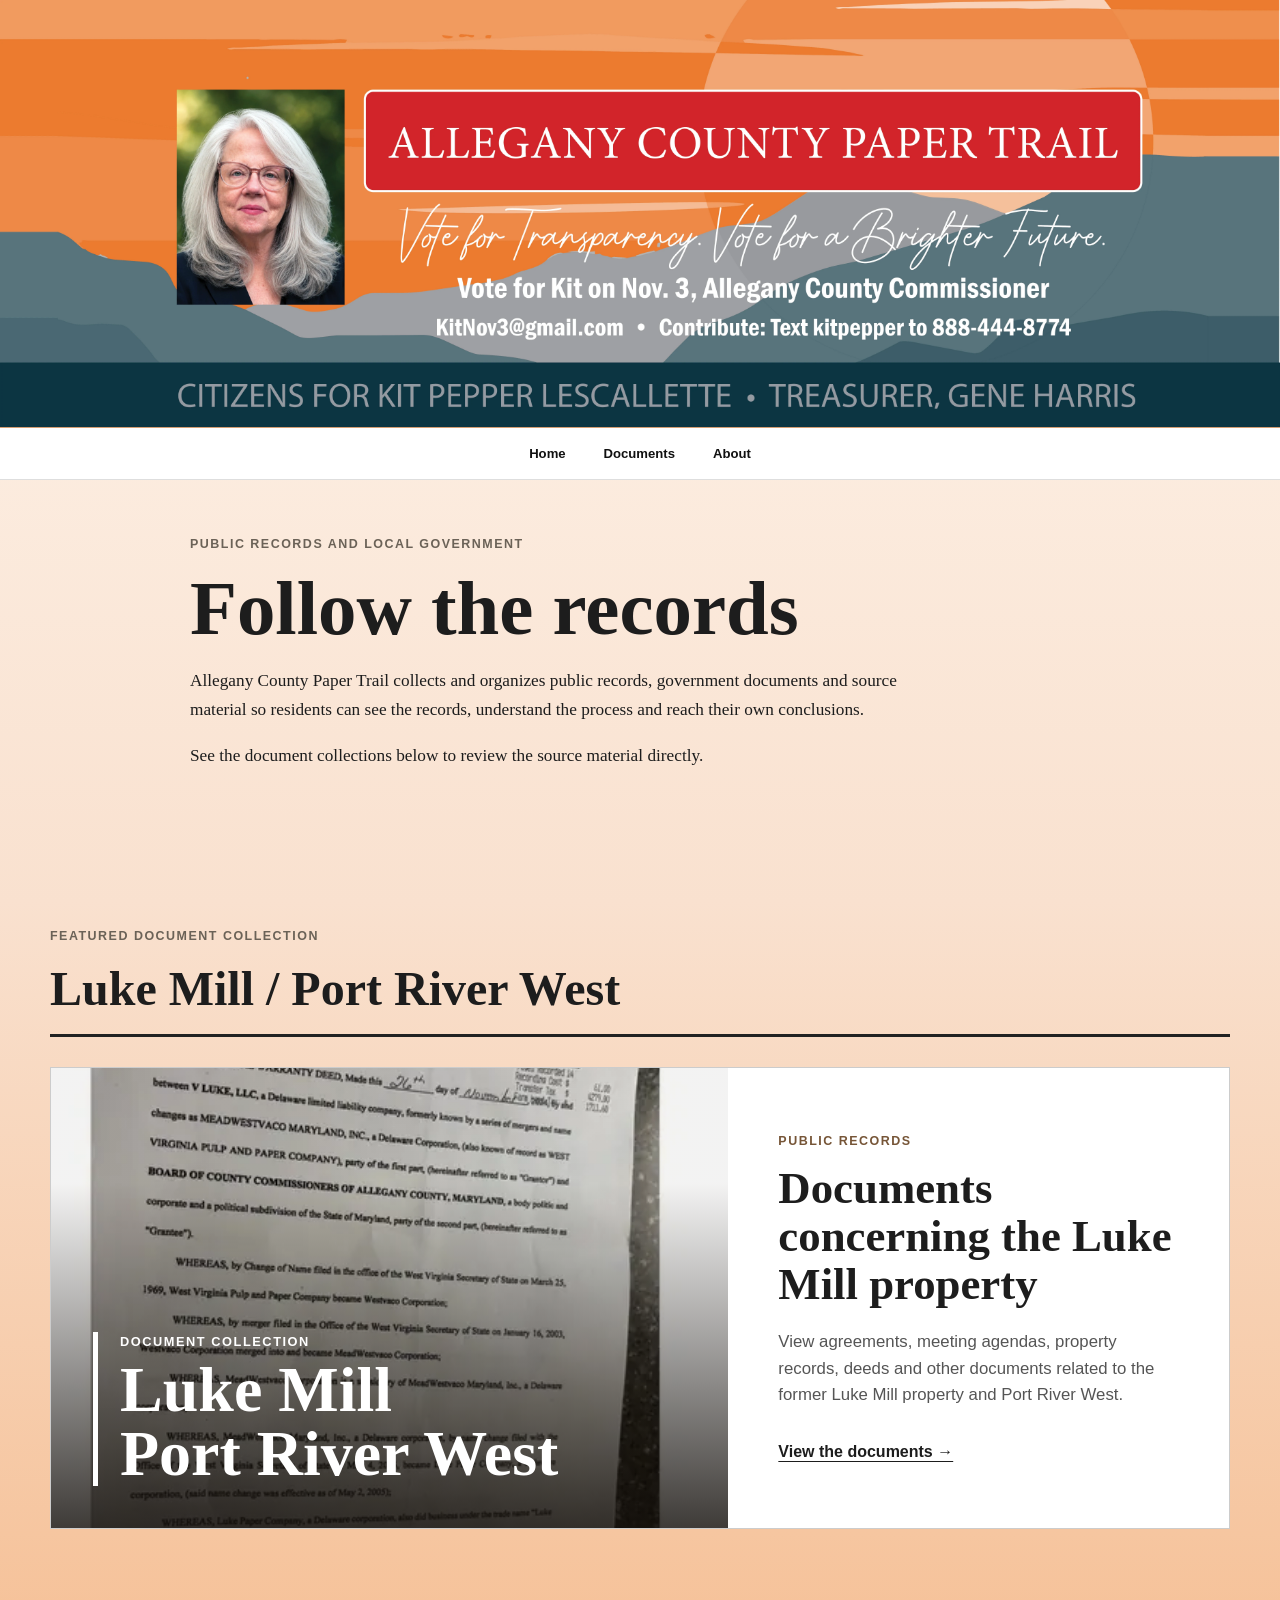
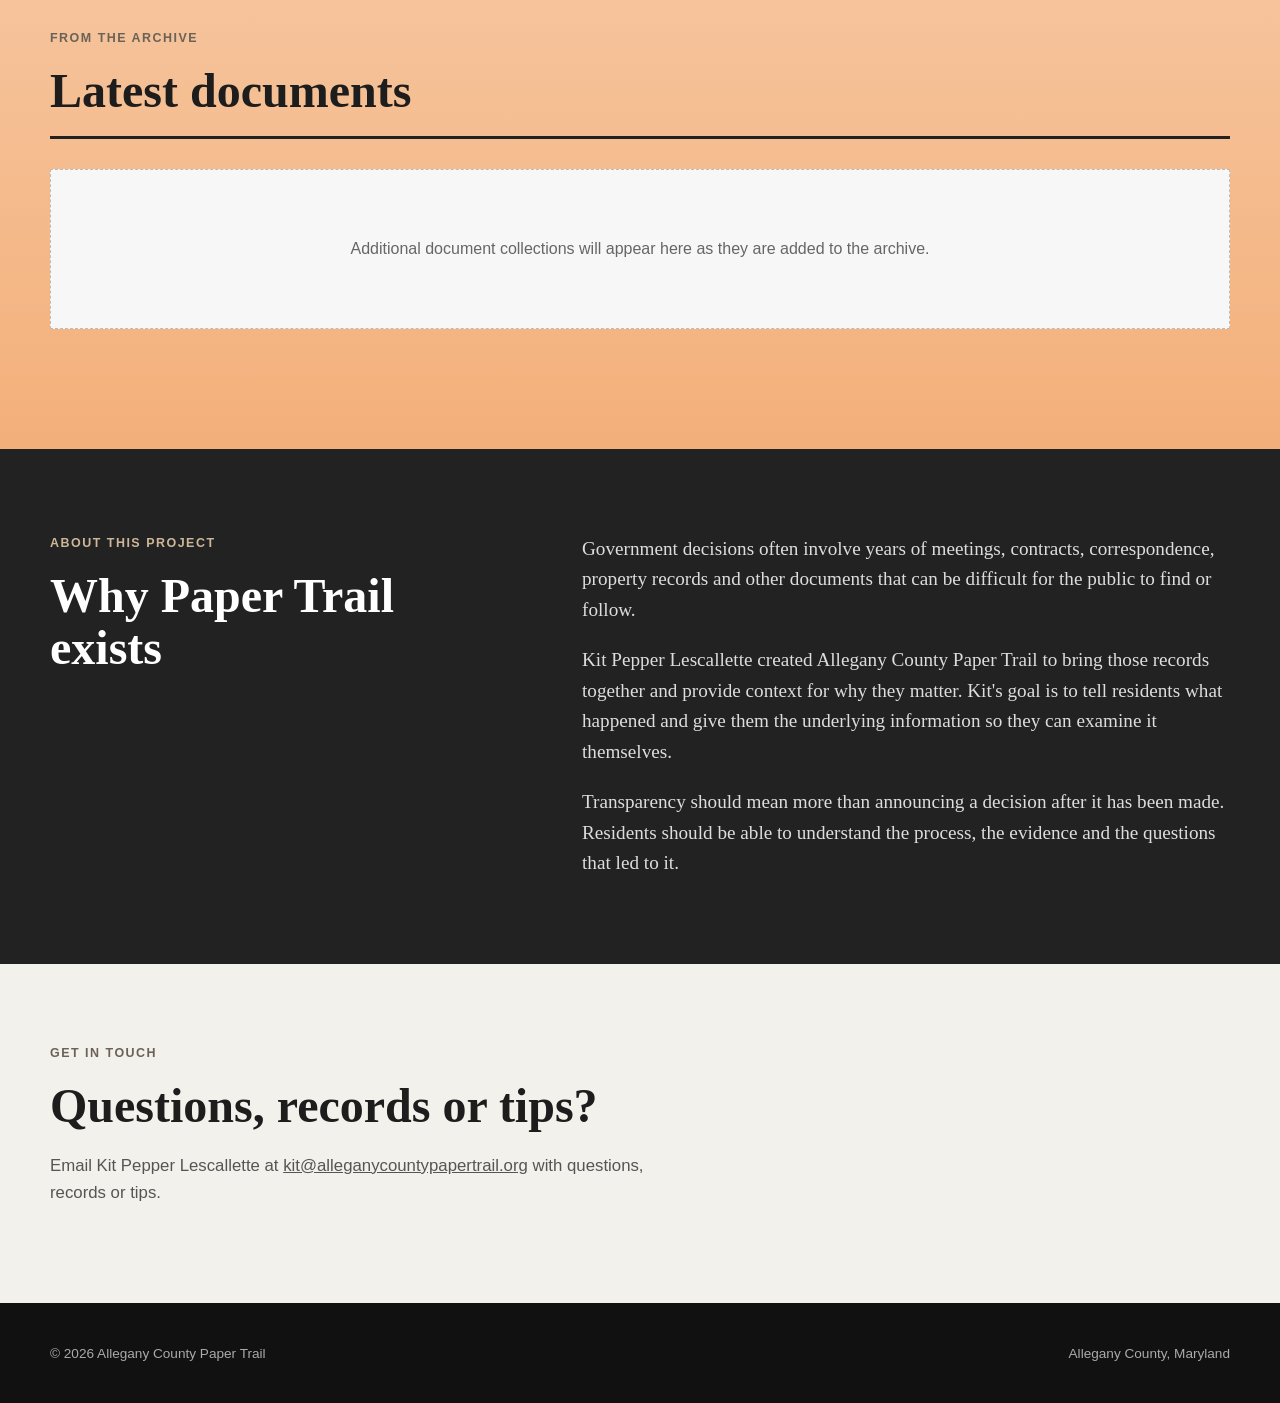
==== index.html @ b85372c7 "Update contact email and About section for Kit Pepper Lescallette" ====
<!DOCTYPE html>
<html lang="en">
<head>
    <meta charset="UTF-8">
    <meta name="viewport" content="width=device-width, initial-scale=1.0">

    <title>Allegany County Paper Trail</title>

    <meta
        name="description"
        content="Allegany County Paper Trail provides public records, documents and information concerning Allegany County government."
    >

    <link rel="stylesheet" href="assets/css/styles.css">
</head>

<body>

<section class="site-banner"><img src="assets/images/acpt-banner.webp" alt="Allegany County Paper Trail banner for Kit Pepper Lescallette"></section><nav class="banner-nav" aria-label="Main navigation"><a href="index.html">Home</a><a href="#documents">Documents</a><a href="#about">About</a></nav><section class="home-intro"><div class="home-intro-inner"><p class="section-kicker">Public records and local government</p><h1>Follow the records</h1><p>Allegany County Paper Trail collects and organizes public records, government documents and source material so residents can see the records, understand the process and reach their own conclusions.</p><p>See the document collections below to review the source material directly.</p></div></section><main>


    <section class="section featured-section" id="documents">

        <div class="section-heading">
            <p class="section-kicker">Featured document collection</p>
            <h2>Luke Mill / Port River West</h2>
        </div>

        <a class="featured-card" href="luke-mill/">

            <div class="featured-image">
    <img
        src="assets/documents/luke-mill/thumbs/c-deed-west-virginia-property-page-01.webp"
        alt="Deed document included in the Luke Mill and Port River West collection"
    >

    <div class="featured-image-label">
        <span>Document Collection</span>
        <strong>Luke Mill<br>Port River West</strong>
    </div>
</div>

            <div class="featured-content">

                <p class="card-label">Public records</p>

                <h3>Documents concerning the Luke Mill property</h3>

                <p>
                    View agreements, meeting agendas, property records, deeds and
                    other documents related to the former Luke Mill property and
                    Port River West.
                </p>

                <span class="card-link">View the documents &rarr;</span>

            </div>

        </a>

    </section>


    <section class="section latest-section">

        <div class="section-heading">
            <p class="section-kicker">From the archive</p>
            <h2>Latest documents</h2>
        </div>

        <div class="empty-state">
            <p>
                Additional document collections will appear here as they are added
                to the archive.
            </p>
        </div>

    </section>


    <section class="about-section" id="about">

        <div class="about-inner">

            <div>
                <p class="section-kicker">About this project</p>
                <h2>Why Paper Trail exists</h2>
            </div>

            <div class="about-copy"><p>Government decisions often involve years of meetings, contracts, correspondence, property records and other documents that can be difficult for the public to find or follow.</p><p>Kit Pepper Lescallette created Allegany County Paper Trail to bring those records together and provide context for why they matter. Kit's goal is to tell residents what happened and give them the underlying information so they can examine it themselves.</p><p>Transparency should mean more than announcing a decision after it has been made. Residents should be able to understand the process, the evidence and the questions that led to it.</p></div>

        </div>

    </section>


    <section class="contact-section" id="contact">

        <div class="contact-inner">

            <p class="section-kicker">Get in touch</p>

            <h2>Questions, records or tips?</h2>

            <p>
                Email Kit Pepper Lescallette at <a href="mailto:kit@alleganycountypapertrail.org">kit@alleganycountypapertrail.org</a> with questions, records or tips.
            </p>

        </div>

    </section>

</main>


<footer class="site-footer">

    <div class="footer-inner">

        <p>
            &copy; 2026 Allegany County Paper Trail
        </p>

        <p>
            Allegany County, Maryland
        </p>

    </div>

</footer>

<!-- Cloudflare Web Analytics --><script type="module" src="https://static.cloudflareinsights.com/beacon.min.js" data-cf-beacon='{"token":"048312696fd843c7a0aa2223e8cd7665"}'></script><!-- End Cloudflare Web Analytics -->

</body>
</html>
---- assets/css/styles.css ----
/* --------------------------------------------------
   BASE
-------------------------------------------------- */

* {
    box-sizing: border-box;
}

html {
    scroll-behavior: smooth;
}

body {
    margin: 0;
    font-family:
        Arial,
        Helvetica,
        sans-serif;
    color: #1d1d1d;
    background: #ffffff;
    line-height: 1.6;
}

a {
    color: inherit;
}

img {
    max-width: 100%;
    display: block;
}


/* --------------------------------------------------
   HEADER
-------------------------------------------------- */

.site-header {
    border-top: 6px solid #222222;
    border-bottom: 1px solid #d8d8d8;
    background: #ffffff;
}

.header-inner {
    width: min(1180px, calc(100% - 40px));
    margin: 0 auto;
    min-height: 110px;

    display: flex;
    align-items: center;
    justify-content: space-between;
    gap: 40px;
}

.site-brand {
    text-decoration: none;
    display: flex;
    flex-direction: column;
}

.site-name {
    font-family: Georgia, "Times New Roman", serif;
    font-size: 2rem;
    font-weight: 700;
    line-height: 1.1;
}

.site-tagline {
    margin-top: 5px;
    font-size: 0.85rem;
    letter-spacing: 0.08em;
    text-transform: uppercase;
    color: #666666;
}

.main-nav {
    display: flex;
    gap: 30px;
    align-items: center;
}

.main-nav a {
    text-decoration: none;
    font-size: 0.95rem;
    font-weight: 700;
}

.main-nav a:hover {
    text-decoration: underline;
}


/* --------------------------------------------------
   HERO
-------------------------------------------------- */

.hero {
    background: #f3f1ec;
    border-bottom: 1px solid #dedbd4;
}

.hero-inner {
    width: min(1180px, calc(100% - 40px));
    margin: 0 auto;
    padding: 90px 0 95px;
}

.eyebrow,
.section-kicker {
    margin: 0 0 16px;
    font-size: 0.78rem;
    font-weight: 700;
    letter-spacing: 0.12em;
    text-transform: uppercase;
    color: #6b6257;
}

.hero h1 {
    max-width: 900px;
    margin: 0;
    font-family: Georgia, "Times New Roman", serif;
    font-size: clamp(3rem, 7vw, 5.8rem);
    line-height: 0.98;
    letter-spacing: -0.04em;
}

.hero h1 span {
    display: block;
    color: #765537;
}

.hero-description {
    max-width: 720px;
    margin: 32px 0 0;
    font-family: Georgia, "Times New Roman", serif;
    font-size: 1.25rem;
    color: #474747;
}


/* --------------------------------------------------
   SHARED SECTIONS
-------------------------------------------------- */

.section {
    width: min(1180px, calc(100% - 40px));
    margin: 0 auto;
    padding: 80px 0;
}

.section-heading {
    margin-bottom: 30px;
    border-bottom: 3px solid #222222;
    padding-bottom: 18px;
}

.section-heading h2,
.about-section h2,
.contact-section h2 {
    margin: 0;
    font-family: Georgia, "Times New Roman", serif;
    font-size: clamp(2rem, 4vw, 3rem);
    line-height: 1.1;
}


/* --------------------------------------------------
   FEATURED STORY
-------------------------------------------------- */

.featured-card {
    display: grid;
    grid-template-columns: minmax(0, 1.15fr) minmax(320px, 0.85fr);

    text-decoration: none;

    border: 1px solid #cccccc;
    background: #ffffff;

    transition:
        transform 0.15s ease,
        box-shadow 0.15s ease;
}

.featured-card:hover {
    transform: translateY(-3px);
    box-shadow: 0 10px 30px rgba(0, 0, 0, 0.10);
}

.featured-image-placeholder {
    min-height: 460px;

    background:
        linear-gradient(
            135deg,
            #38332d,
            #796650
        );

    display: flex;
    align-items: flex-end;

    padding: 42px;

    color: #ffffff;
}

.featured-image-placeholder div {
    border-left: 5px solid #ffffff;
    padding-left: 22px;
}

.featured-image-placeholder span {
    display: block;
    margin-bottom: 6px;

    font-size: 0.8rem;
    font-weight: 700;
    letter-spacing: 0.12em;
    text-transform: uppercase;
}

.featured-image-placeholder strong {
    font-family: Georgia, "Times New Roman", serif;
    font-size: clamp(2.2rem, 5vw, 4rem);
    line-height: 1;
}

.featured-content {
    padding: 50px;
    display: flex;
    flex-direction: column;
    justify-content: center;
}

.card-label {
    margin: 0 0 12px;

    color: #765537;

    font-size: 0.78rem;
    font-weight: 700;
    letter-spacing: 0.12em;
    text-transform: uppercase;
}

.featured-content h3 {
    margin: 0 0 20px;

    font-family: Georgia, "Times New Roman", serif;
    font-size: clamp(2rem, 3.5vw, 3rem);
    line-height: 1.08;
}

.featured-content p:not(.card-label) {
    margin: 0 0 30px;
    color: #555555;
    font-size: 1.05rem;
}

.card-link {
    font-weight: 700;
    text-decoration: underline;
    text-underline-offset: 4px;
}


/* --------------------------------------------------
   LATEST
-------------------------------------------------- */

.latest-section {
    padding-top: 20px;
}

.empty-state {
    padding: 50px;
    background: #f7f7f7;
    border: 1px dashed #bbbbbb;
    text-align: center;
    color: #666666;
}


/* --------------------------------------------------
   ABOUT
-------------------------------------------------- */

.about-section {
    margin-top: 40px;
    background: #222222;
    color: #ffffff;
}

.about-inner {
    width: min(1180px, calc(100% - 40px));
    margin: 0 auto;

    padding: 85px 0;

    display: grid;
    grid-template-columns: 0.8fr 1.2fr;
    gap: 100px;
}

.about-section .section-kicker {
    color: #cdb799;
}

.about-copy {
    font-family: Georgia, "Times New Roman", serif;
    font-size: 1.2rem;
    color: #dddddd;
}

.about-copy p:first-child {
    margin-top: 0;
}

.about-copy p:last-child {
    margin-bottom: 0;
}


/* --------------------------------------------------
   CONTACT
-------------------------------------------------- */

.contact-section {
    background: #f3f1ec;
}

.contact-inner {
    width: min(1180px, calc(100% - 40px));
    margin: 0 auto;
    padding: 80px 0;
}

.contact-inner p:last-child {
    max-width: 650px;
    margin-top: 20px;
    font-size: 1.05rem;
    color: #555555;
}


/* --------------------------------------------------
   FOOTER
-------------------------------------------------- */

.site-footer {
    background: #111111;
    color: #aaaaaa;
}

.footer-inner {
    width: min(1180px, calc(100% - 40px));
    margin: 0 auto;

    min-height: 100px;

    display: flex;
    justify-content: space-between;
    align-items: center;
    gap: 20px;

    font-size: 0.85rem;
}


/* --------------------------------------------------
   MOBILE
-------------------------------------------------- */

@media (max-width: 800px) {

    .header-inner {
        padding: 25px 0;
        flex-direction: column;
        align-items: flex-start;
        gap: 20px;
    }

    .site-name {
        font-size: 1.65rem;
    }

    .main-nav {
        width: 100%;
        gap: 18px;
        overflow-x: auto;
    }

    .hero-inner {
        padding: 65px 0;
    }

    .featured-card {
        grid-template-columns: 1fr;
    }

    .featured-image-placeholder {
        min-height: 330px;
    }

    .featured-content {
        padding: 35px;
    }

    .about-inner {
        grid-template-columns: 1fr;
        gap: 35px;
    }

    .footer-inner {
        padding: 30px 0;
        flex-direction: column;
        align-items: flex-start;
        justify-content: center;
    }
}
/* --------------------------------------------------
   DOCUMENT COLLECTION PAGE
-------------------------------------------------- */

.document-hero {
    background: #f3f1ec;
    border-bottom: 1px solid #dedbd4;
}

.document-hero-inner {
    width: min(1180px, calc(100% - 40px));
    margin: 0 auto;
    padding: 75px 0;
}

.document-hero h1 {
    margin: 0;
    max-width: 900px;
    font-family: Georgia, "Times New Roman", serif;
    font-size: clamp(3rem, 7vw, 5.5rem);
    line-height: 0.98;
    letter-spacing: -0.04em;
}

.document-hero h1 span {
    display: block;
    color: #765537;
}

.document-intro {
    max-width: 760px;
    margin: 30px 0 0;
    font-family: Georgia, "Times New Roman", serif;
    font-size: 1.2rem;
    color: #4a4a4a;
}

.document-count {
    margin: 28px 0 0;
    font-size: 0.82rem;
    font-weight: 700;
    letter-spacing: 0.07em;
    text-transform: uppercase;
    color: #765537;
}


/* --------------------------------------------------
   ARCHIVE
-------------------------------------------------- */

.document-archive {
    width: min(1180px, calc(100% - 40px));
    margin: 0 auto;
    padding: 75px 0 100px;
}

.archive-heading {
    max-width: 760px;
    margin-bottom: 60px;
}

.archive-heading h2 {
    margin: 0;
    font-family: Georgia, "Times New Roman", serif;
    font-size: clamp(2rem, 4vw, 3rem);
}

.archive-heading > p:last-child {
    margin-top: 18px;
    color: #555555;
}


/* --------------------------------------------------
   DOCUMENT GROUP
-------------------------------------------------- */

.document-group {
    margin: 0 0 75px;
}

.document-group-heading {
    display: flex;
    align-items: flex-start;
    gap: 20px;
    margin-bottom: 25px;
    padding-bottom: 18px;
    border-bottom: 3px solid #222222;
}

.document-group-letter {
    width: 46px;
    height: 46px;
    flex: 0 0 46px;
    display: flex;
    align-items: center;
    justify-content: center;
    background: #765537;
    color: white;
    font-family: Georgia, "Times New Roman", serif;
    font-size: 1.4rem;
    font-weight: 700;
}

.document-group-heading h3 {
    margin: 0;
    font-family: Georgia, "Times New Roman", serif;
    font-size: 1.55rem;
    line-height: 1.2;
}

.document-group-heading p {
    margin: 5px 0 0;
    color: #777777;
    font-size: 0.9rem;
}


/* --------------------------------------------------
   DOCUMENT GRID
-------------------------------------------------- */

.document-grid {
    display: grid;
    grid-template-columns: repeat(auto-fill, minmax(175px, 1fr));
    gap: 22px;
}

.document-card {
    margin: 0;
    padding: 0;
    overflow: hidden;
    text-align: left;
    font: inherit;
    color: inherit;
    border: 1px solid #cccccc;
    background: #ffffff;
    cursor: pointer;
    transition:
        transform 0.15s ease,
        box-shadow 0.15s ease;
}

.document-card:hover {
    transform: translateY(-3px);
    box-shadow: 0 8px 22px rgba(0, 0, 0, 0.12);
}

.document-thumb-wrap {
    height: 250px;
    display: flex;
    align-items: center;
    justify-content: center;
    padding: 12px;
    overflow: hidden;
    background: #eeeeeb;
}

.document-thumb-wrap img {
    max-width: 100%;
    max-height: 100%;
    width: auto;
    height: auto;
    object-fit: contain;
    box-shadow: 0 2px 8px rgba(0, 0, 0, 0.18);
}

.document-card-info {
    padding: 14px 15px 16px;
}

.document-card-info strong {
    display: block;
    font-family: Georgia, "Times New Roman", serif;
    font-size: 1rem;
}

.document-card-info span {
    display: block;
    margin-top: 4px;
    font-size: 0.78rem;
    color: #765537;
    text-decoration: underline;
    text-underline-offset: 3px;
}


/* --------------------------------------------------
   DOCUMENT MODAL
-------------------------------------------------- */

body.modal-open {
    overflow: hidden;
}

.document-modal {
    position: fixed;
    inset: 0;
    z-index: 1000;
    display: none;
    align-items: center;
    justify-content: center;
    padding: 45px 80px;
    background: rgba(15, 15, 15, 0.94);
}

.document-modal.open {
    display: flex;
}

.modal-content {
    max-width: min(1050px, 90vw);
    max-height: 92vh;
    display: flex;
    flex-direction: column;
    align-items: center;
}

.modal-content img {
    max-width: 100%;
    max-height: calc(92vh - 70px);
    width: auto;
    height: auto;
    object-fit: contain;
    background: white;
}

.modal-caption {
    width: 100%;
    min-height: 50px;
    display: flex;
    align-items: center;
    justify-content: space-between;
    gap: 30px;
    padding-top: 12px;
    color: white;
    font-size: 0.85rem;
}

.modal-caption a {
    flex: 0 0 auto;
    color: white;
    font-weight: 700;
}

.modal-close {
    position: absolute;
    top: 18px;
    right: 25px;
    border: 0;
    background: transparent;
    color: white;
    font-size: 2.5rem;
    cursor: pointer;
}

.modal-nav {
    position: absolute;
    top: 50%;
    transform: translateY(-50%);
    border: 0;
    background: transparent;
    color: white;
    font-size: 4rem;
    cursor: pointer;
    padding: 20px;
}

.modal-prev {
    left: 10px;
}

.modal-next {
    right: 10px;
}


/* --------------------------------------------------
   DOCUMENT MOBILE
-------------------------------------------------- */

@media (max-width: 700px) {

    .document-hero-inner {
        padding: 55px 0;
    }

    .document-archive {
        padding-top: 55px;
    }

    .document-grid {
        grid-template-columns: repeat(2, minmax(0, 1fr));
        gap: 12px;
    }

    .document-thumb-wrap {
        height: 210px;
    }

    .document-group-heading {
        gap: 14px;
    }

    .document-group-letter {
        width: 40px;
        height: 40px;
        flex-basis: 40px;
    }

    .document-modal {
        padding: 55px 10px 70px;
    }

    .modal-nav {
        top: auto;
        bottom: 8px;
        transform: none;
        font-size: 3rem;
    }

    .modal-prev {
        left: 25%;
    }

    .modal-next {
        right: 25%;
    }

    .modal-caption {
        flex-direction: column;
        align-items: flex-start;
        gap: 5px;
    }
}


/* --------------------------------------------------
   HOMEPAGE FEATURED COLLECTION IMAGE
-----------------------------------------------------*/

.featured-image {
    position: relative;
    min-height: 460px;
    overflow: hidden;
    background: #38332d;
}

.featured-image img {
    position: absolute;
    inset: 0;
    width: 100%;
    height: 100%;
    object-fit: cover;
    object-position: center;
}

.featured-image::after {
    content: "";
    position: absolute;
    inset: 0;
    background:
        linear-gradient(
            to top,
            rgba(20, 16, 12, 0.82) 0%,
            rgba(20, 16, 12, 0.35) 45%,
            rgba(20, 16, 12, 0.05) 75%
        );
}

.featured-image-label {
    position: absolute;
    z-index: 2;
    left: 42px;
    right: 42px;
    bottom: 42px;
    padding-left: 22px;
    border-left: 5px solid #ffffff;
    color: #ffffff;
}

.featured-image-label span {
    display: block;
    margin-bottom: 6px;
    font-size: 0.8rem;
    font-weight: 700;
    letter-spacing: 0.12em;
    text-transform: uppercase;
}

.featured-image-label strong {
    font-family: Georgia, "Times New Roman", serif;
    font-size: clamp(2.2rem, 5vw, 4rem);
    line-height: 1;
}

@media (max-width: 800px) {
    .featured-image {
        min-height: 330px;
    }

    .featured-image-label {
        left: 28px;
        right: 28px;
        bottom: 28px;
    }
}


/* LOCAL HERO BACKGROUND TEST */
.hero {
    background-image: linear-gradient(rgba(243, 241, 236, 0.72), rgba(243, 241, 236, 0.72)), url('../images/acpt-background.webp');
    background-size: cover;
    background-position: center 55%;
    background-repeat: no-repeat;
}
.hero-inner {
    position: relative;
}

/* LOCAL SITE BACKGROUND TEST */
body {
    background: linear-gradient(180deg, #fff7ef 0%, #f8eee5 45%, #ffffff 100%);
}
.document-hero {
    background-image: linear-gradient(rgba(243, 241, 236, 0.72), rgba(243, 241, 236, 0.72)), url('../images/acpt-background.webp');
    background-size: cover;
    background-position: center 55%;
    background-repeat: no-repeat;
}
.section,
.document-archive {
    background: transparent;
}

/* LOCAL DEEP ORANGE GRADIENT TEST */
body {
    background: linear-gradient(
        180deg,
        #fff7ef 0%,
        #f9e1cf 30%,
        #f4b481 65%,
        #e97832 100%
    );
}

/* LOCAL LUKE MILL CONTEXT TEST */
.collection-context {
    width: min(1180px, calc(100% - 40px));
    margin: 0 auto;
    padding: 55px 0 10px;
}
.collection-context-inner {
    display: grid;
    grid-template-columns: minmax(0, 2fr) minmax(260px, 1fr);
    gap: 60px;
    padding: 32px 0;
    border-top: 2px solid rgba(34, 34, 34, 0.75);
    border-bottom: 1px solid rgba(34, 34, 34, 0.35);
}
.collection-context h2 {
    margin: 0 0 20px;
    font-family: Georgia, "Times New Roman", serif;
    font-size: clamp(2rem, 4vw, 3rem);
}
.collection-context-main p:not(.section-kicker),
.collection-questions p:not(.section-kicker) {
    font-family: Georgia, "Times New Roman", serif;
    font-size: 1.05rem;
    line-height: 1.65;
}
.collection-context-main p:last-child {
    margin-bottom: 0;
}
.collection-questions {
    padding-left: 28px;
    border-left: 4px solid #765537;
}
.collection-questions p:last-child {
    margin: 0;
    font-size: 1.18rem;
    line-height: 1.55;
}
.collection-context + .document-archive {
    padding-top: 45px;
}
@media (max-width: 800px) {
    .collection-context-inner {
        grid-template-columns: 1fr;
        gap: 32px;
    }
    .collection-questions {
        padding-left: 20px;
    }
}

/* LOCAL SHARED BANNER TEST */
.site-banner {
    width: 100%;
    overflow: hidden;
    background: #f4b481;
    border-bottom: 1px solid rgba(34, 34, 34, 0.15);
}
.site-banner img {
    display: block;
    width: 100%;
    max-width: 2048px;
    height: auto;
    margin: 0 auto;
}
.document-hero {
    background-image: none;
    background-color: transparent;
}

/* LOCAL SIMPLIFIED SITE MASTHEAD TEST */
.banner-nav {
    display: flex;
    justify-content: center;
    gap: 38px;
    padding: 15px 20px;
    background: #ffffff;
    border-bottom: 1px solid rgba(34, 34, 34, 0.15);
}
.banner-nav a {
    color: #111111;
    font-size: 0.82rem;
    font-weight: 700;
    text-decoration: none;
}
.banner-nav a:hover {
    text-decoration: underline;
    text-underline-offset: 4px;
}
.home-intro {
    padding: 55px 20px 60px;
    background: transparent;
}
.home-intro-inner {
    width: min(900px, 100%);
    margin: 0 auto;
}
.home-intro h1 {
    margin: 8px 0 20px;
    font-family: Georgia, "Times New Roman", serif;
    font-size: clamp(2.7rem, 6vw, 4.8rem);
    line-height: 1;
}
.home-intro p:not(.section-kicker) {
    max-width: 760px;
    font-family: Georgia, "Times New Roman", serif;
    font-size: 1.08rem;
    line-height: 1.65;
}
.intro-link {
    display: inline-block;
    margin-top: 10px;
    color: #111111;
    font-weight: 700;
    text-decoration: underline;
    text-underline-offset: 4px;
}
@media (max-width: 700px) {
    .banner-nav {
        gap: 24px;
        padding: 13px 12px;
    }
    .home-intro {
        padding: 42px 20px 48px;
    }
}
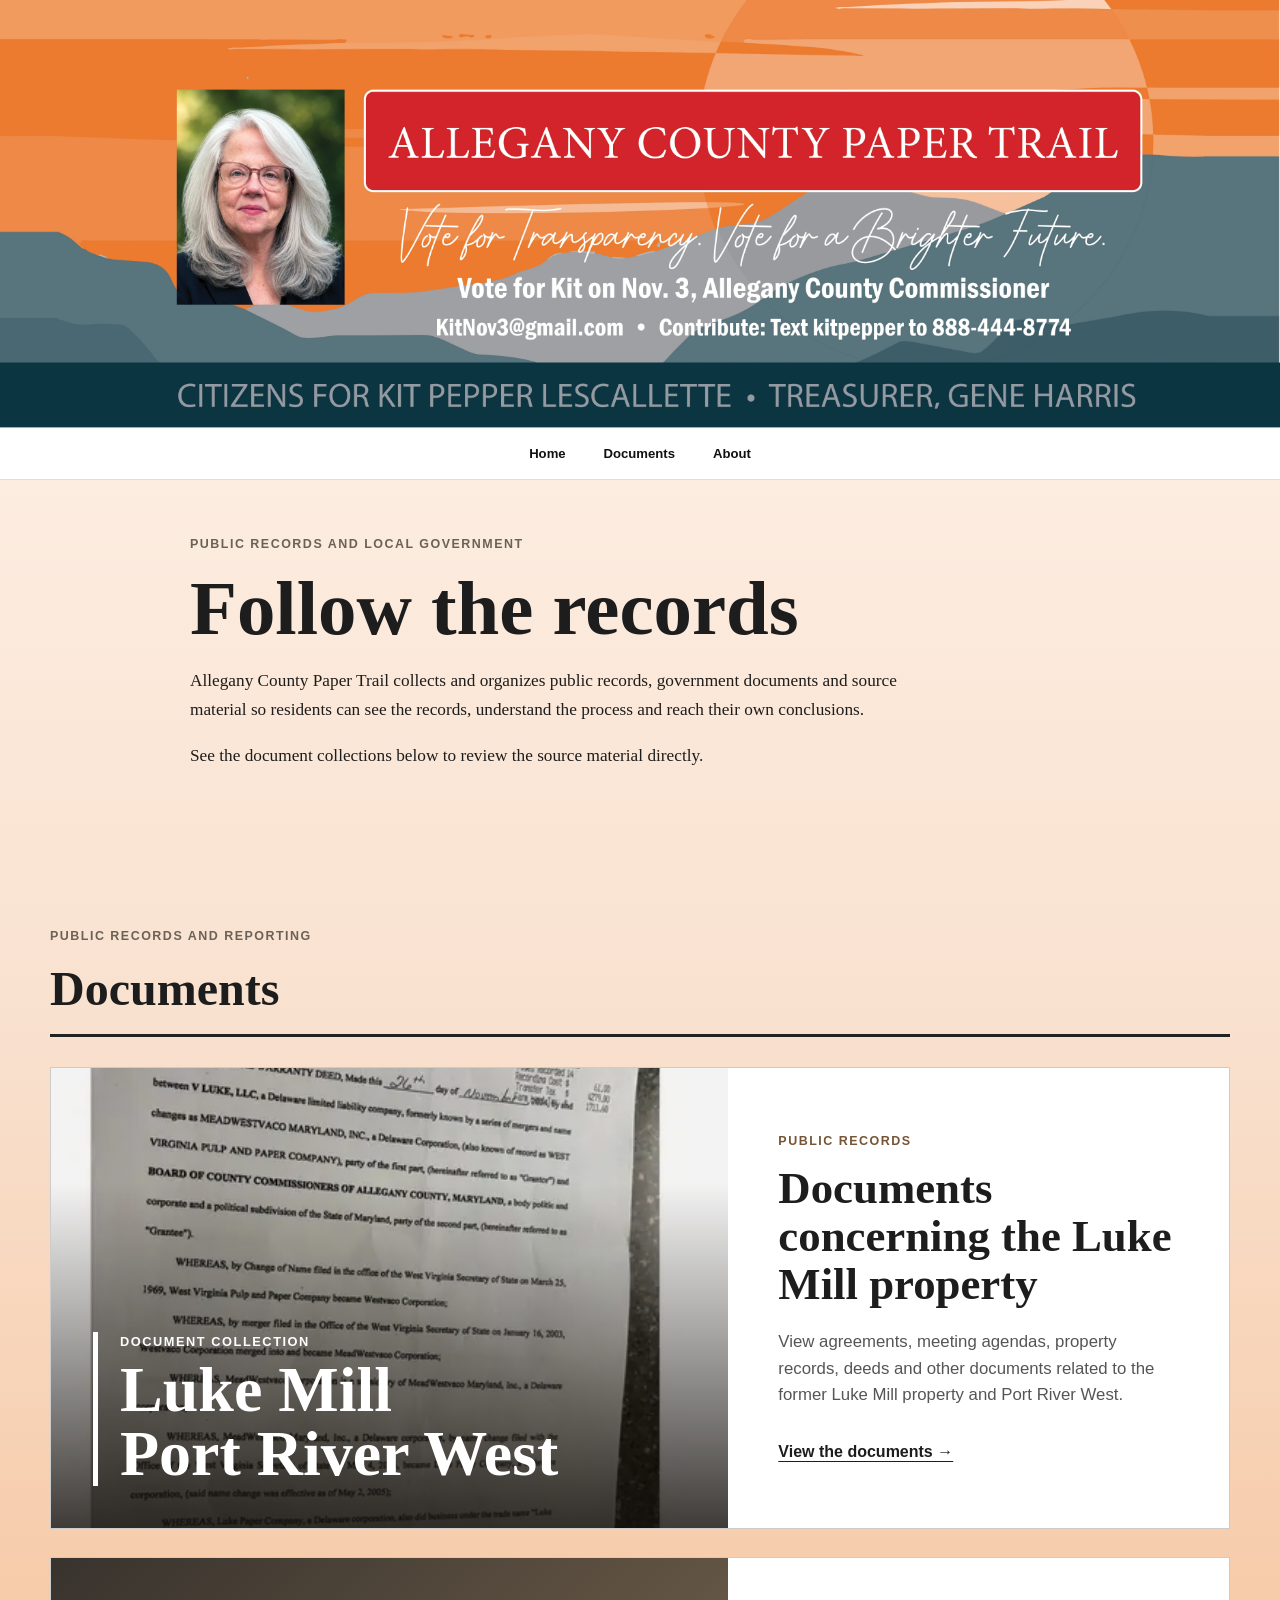
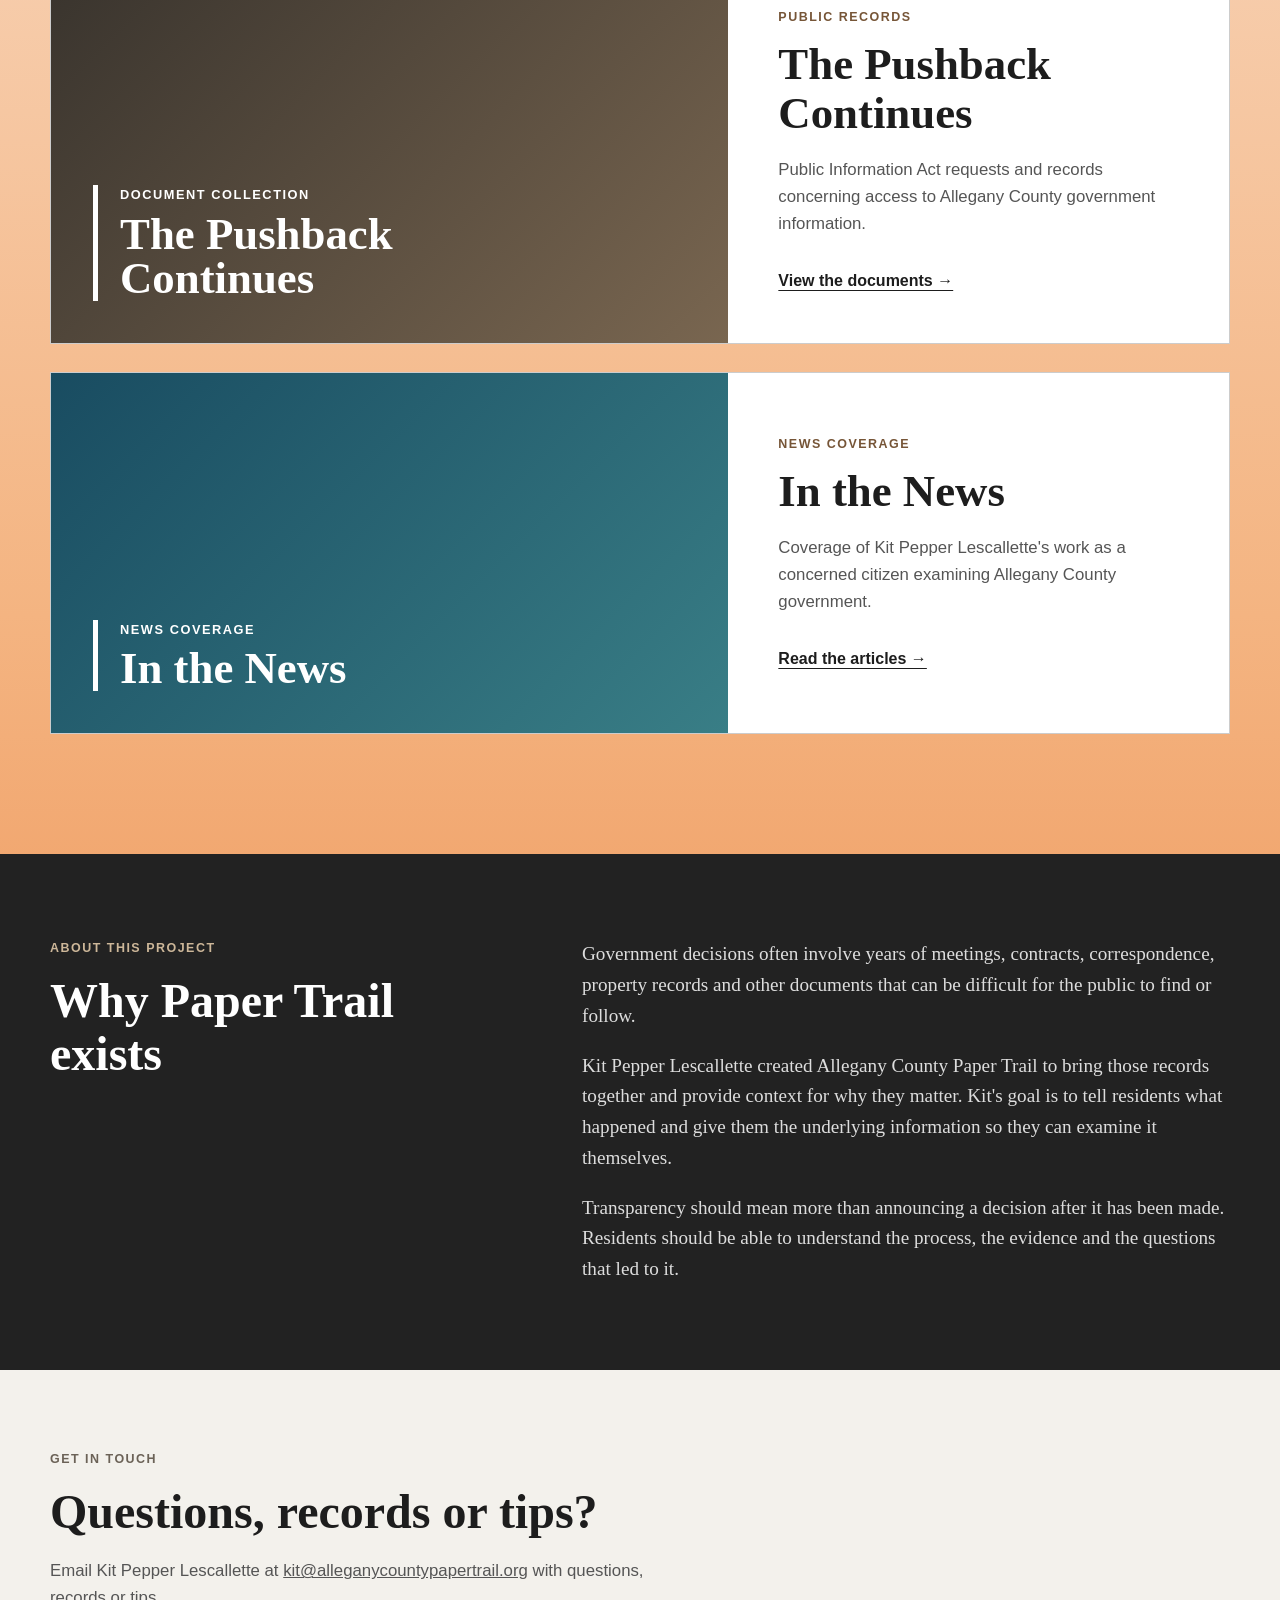
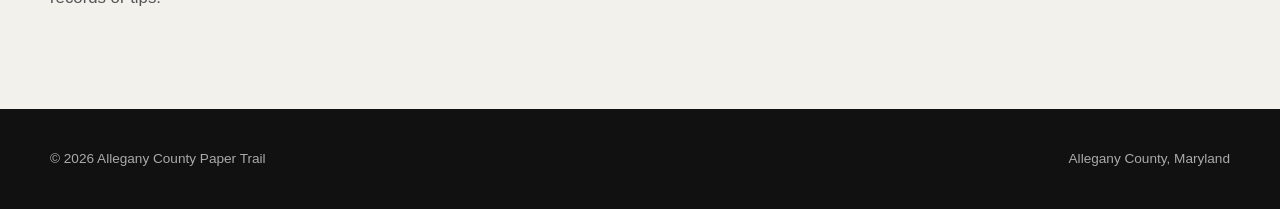
==== commit db6ad3e1: "Add Pushback and In the News document collections" ====
--- a/index.html
+++ b/index.html
@@ -12,6 +12,7 @@
     >
 
     <link rel="stylesheet" href="assets/css/styles.css">
+    <link rel="stylesheet" href="assets/css/collection-pages.css">
 </head>
 
 <body>
@@ -22,8 +23,8 @@
     <section class="section featured-section" id="documents">
 
         <div class="section-heading">
-            <p class="section-kicker">Featured document collection</p>
-            <h2>Luke Mill / Port River West</h2>
+            <p class="section-kicker">Public records and reporting</p>
+            <h2>Documents</h2>
         </div>
 
         <a class="featured-card" href="luke-mill/">
@@ -58,23 +59,38 @@
 
         </a>
 
-    </section>
 
+        <a class="featured-card" href="pushback/">
+            <div class="featured-image-placeholder">
+                <div>
+                    <span>Document Collection</span>
+                    <strong>The Pushback<br>Continues</strong>
+                </div>
+            </div>
 
-    <section class="section latest-section">
+            <div class="featured-content">
+                <p class="card-label">Public records</p>
+                <h3>The Pushback Continues</h3>
+                <p>Public Information Act requests and records concerning access to Allegany County government information.</p>
+                <span class="card-link">View the documents &rarr;</span>
+            </div>
+        </a>
 
-        <div class="section-heading">
-            <p class="section-kicker">From the archive</p>
-            <h2>Latest documents</h2>
-        </div>
+        <a class="featured-card" href="news/">
+            <div class="featured-image-placeholder news-feature">
+                <div>
+                    <span>News Coverage</span>
+                    <strong>In the News</strong>
+                </div>
+            </div>
 
-        <div class="empty-state">
-            <p>
-                Additional document collections will appear here as they are added
-                to the archive.
-            </p>
-        </div>
-
+            <div class="featured-content">
+                <p class="card-label">News coverage</p>
+                <h3>In the News</h3>
+                <p>Coverage of Kit Pepper Lescallette's work as a concerned citizen examining Allegany County government.</p>
+                <span class="card-link">Read the articles &rarr;</span>
+            </div>
+        </a>
     </section>
 
 
--- a/assets/css/collection-pages.css
+++ b/assets/css/collection-pages.css
@@ -0,0 +1,115 @@
+/* Shared additions for the News and Pushback collections. */
+
+.banner-nav {
+    flex-wrap: wrap;
+    row-gap: 8px;
+}
+
+.banner-nav a[aria-current="page"] {
+    text-decoration: underline;
+    text-underline-offset: 4px;
+}
+
+.collection-hero {
+    padding-bottom: 38px;
+}
+
+.collection-intro {
+    margin-bottom: 36px;
+    padding-top: 48px;
+    padding-bottom: 32px;
+}
+
+.collection-intro .story-copy p:last-child {
+    margin-bottom: 0;
+}
+
+.collection-archive {
+    padding-top: 35px;
+}
+
+.archive-empty {
+    padding: 34px 28px;
+    background: rgba(255, 250, 245, 0.90);
+    border: 1px solid rgba(85, 55, 35, 0.22);
+    color: #514337;
+    font-family: Georgia, "Times New Roman", serif;
+    font-size: 1.05rem;
+}
+
+.archive-empty[hidden] {
+    display: none;
+}
+
+.collection-links {
+    display: grid;
+    grid-template-columns: repeat(2, minmax(0, 1fr));
+    gap: 24px;
+}
+
+.collection-link-card {
+    display: flex;
+    flex-direction: column;
+    align-items: flex-start;
+    padding: 38px;
+    background: rgba(255, 250, 245, 0.94);
+    border: 1px solid rgba(85, 55, 35, 0.25);
+    text-decoration: none;
+    transition: transform 0.15s ease, box-shadow 0.15s ease;
+}
+
+.collection-link-card:hover,
+.collection-link-card:focus-visible {
+    transform: translateY(-3px);
+    box-shadow: 0 10px 30px rgba(67, 37, 17, 0.13);
+}
+
+.collection-link-card h3 {
+    margin: 0 0 16px;
+    font-family: Georgia, "Times New Roman", serif;
+    font-size: clamp(1.7rem, 3vw, 2.3rem);
+    line-height: 1.15;
+}
+
+.collection-link-card p:not(.card-label) {
+    margin: 0 0 25px;
+    color: #4e463f;
+    line-height: 1.65;
+}
+
+.collection-link-card .card-link {
+    margin-top: auto;
+}
+
+@media (max-width: 800px) {
+    .collection-links {
+        grid-template-columns: 1fr;
+    }
+
+    .collection-intro {
+        padding-top: 34px;
+        padding-bottom: 34px;
+    }
+
+    .collection-link-card {
+        padding: 28px;
+    }
+}
+
+/* Homepage document collection cards */
+
+#documents .featured-card + .featured-card {
+    margin-top: 28px;
+}
+
+#documents .featured-image-placeholder {
+    min-height: 360px;
+}
+
+#documents .featured-image-placeholder strong {
+    font-size: clamp(1.9rem, 3.5vw, 3.25rem);
+}
+
+#documents .news-feature {
+    background: linear-gradient(135deg, #194c61, #397e86);
+}
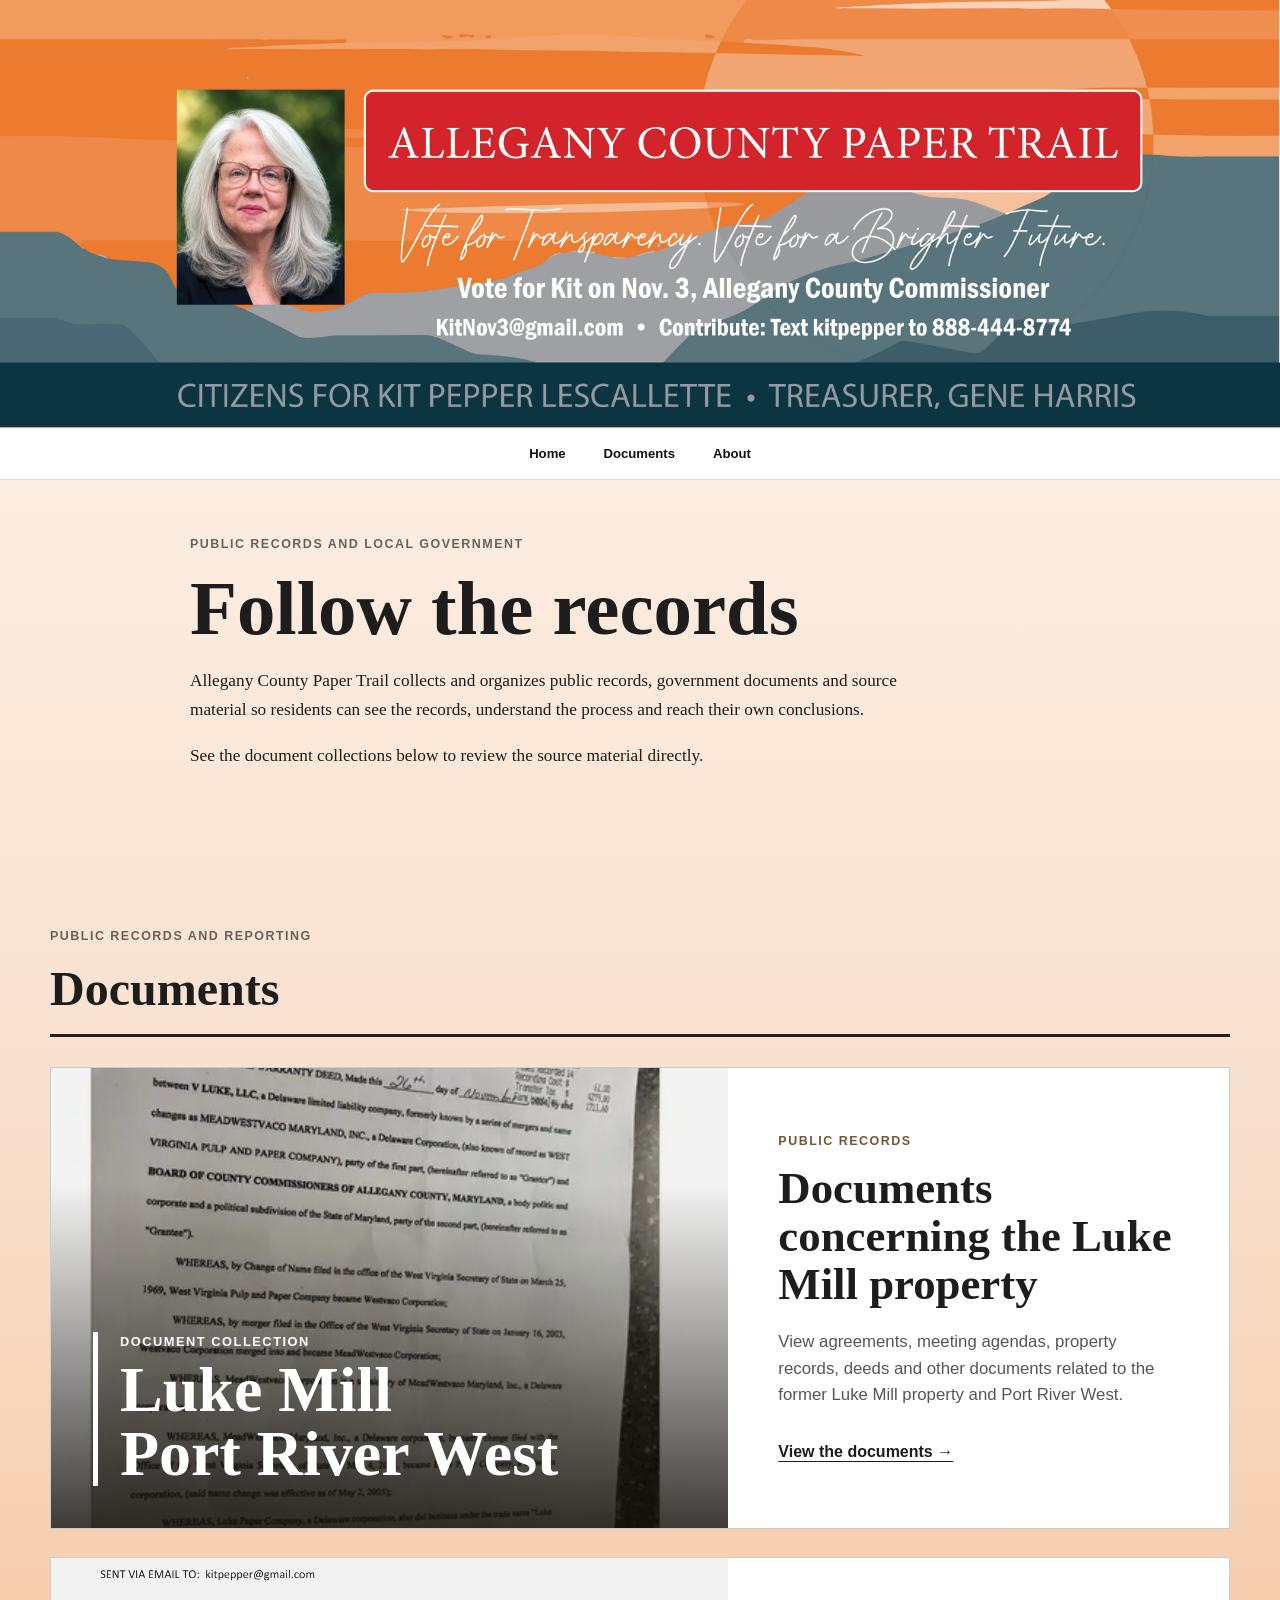
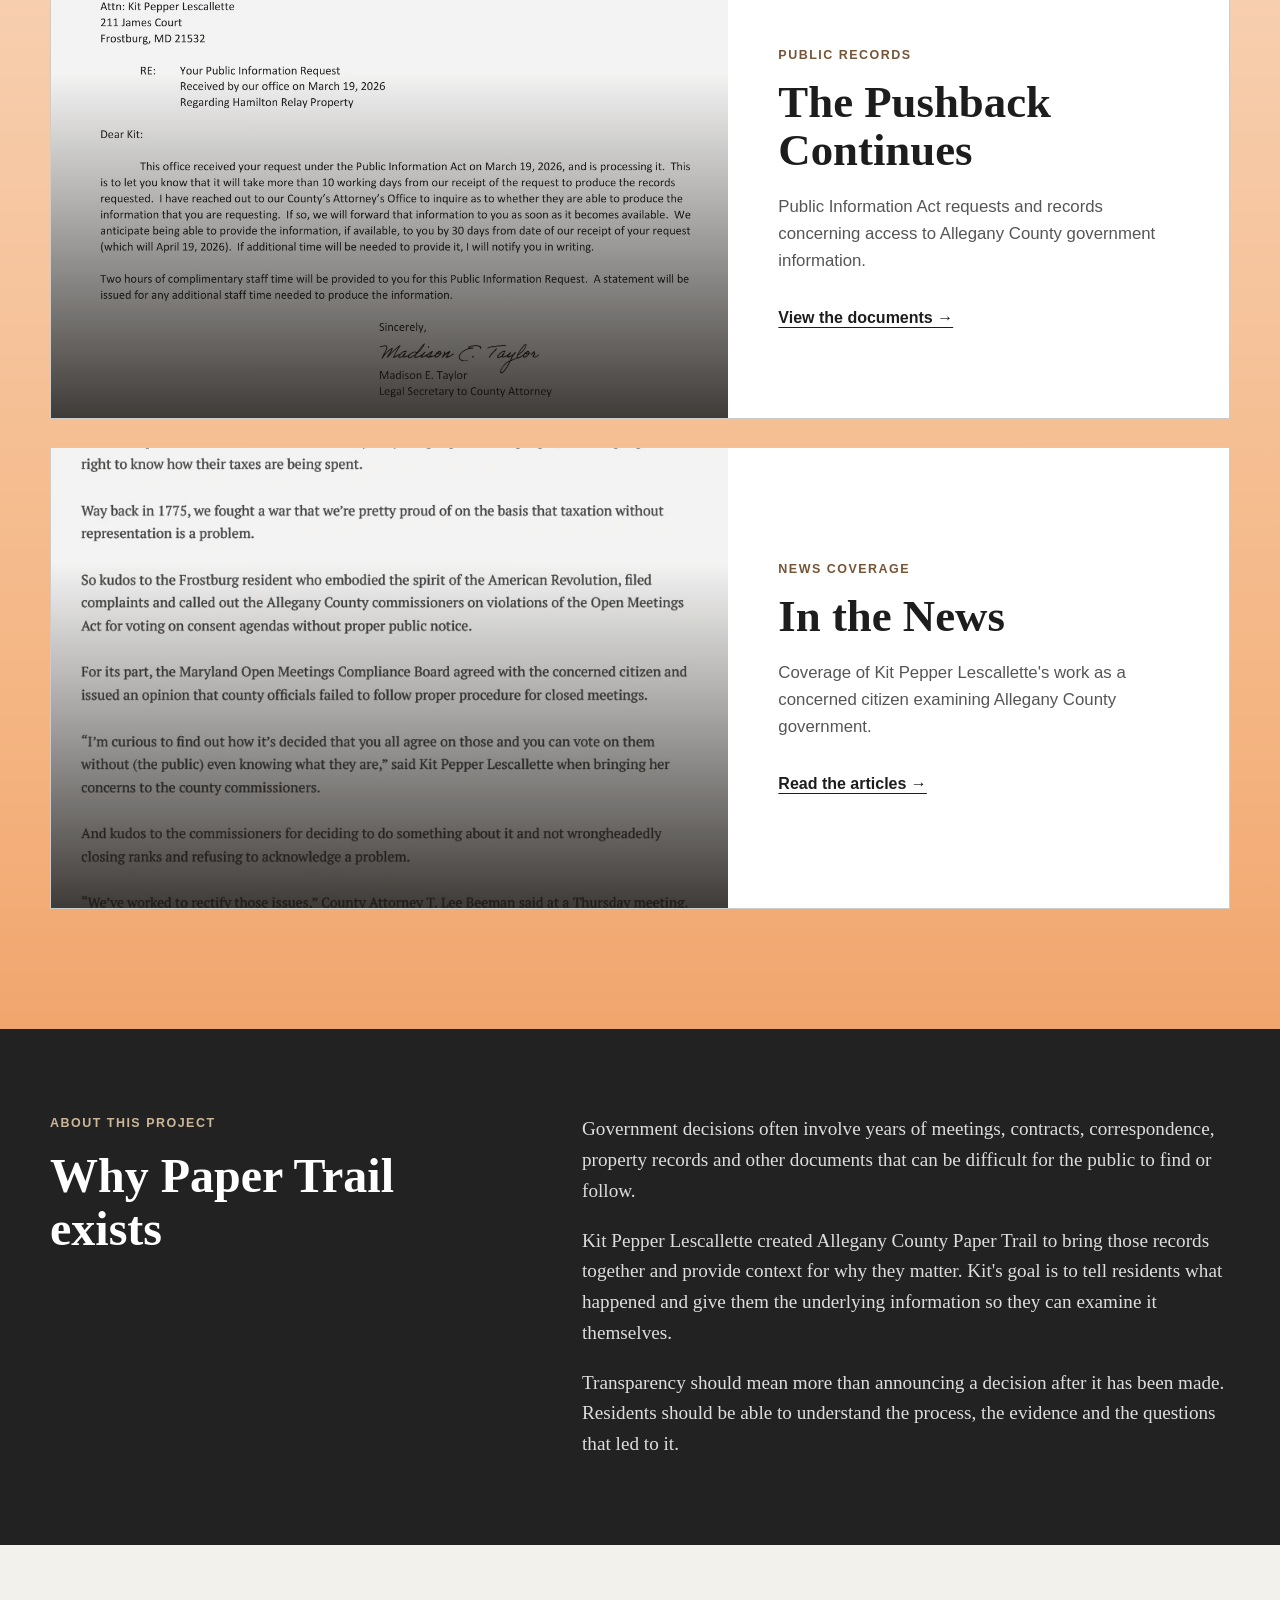
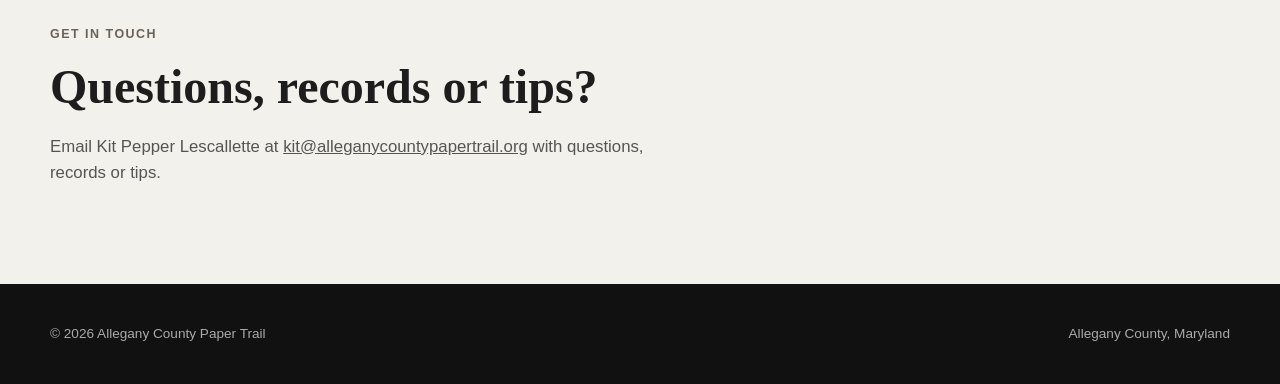
==== commit 06f06ce6: "Add homepage previews for document collections" ====
--- a/index.html
+++ b/index.html
@@ -61,8 +61,9 @@
 
 
         <a class="featured-card" href="pushback/">
-            <div class="featured-image-placeholder">
-                <div>
+            <div class="featured-image">
+                <img src="assets/documents/pushback/web/a-summary-of-15-pia-requests-page-06.webp" alt="Public Information Act documents">
+                <div class="featured-overlay">
                     <span>Document Collection</span>
                     <strong>The Pushback<br>Continues</strong>
                 </div>
@@ -77,8 +78,9 @@
         </a>
 
         <a class="featured-card" href="news/">
-            <div class="featured-image-placeholder news-feature">
-                <div>
+            <div class="featured-image">
+                <img src="assets/images/in-the-news-preview.webp" alt="Cumberland Times-News newspaper article">
+                <div class="featured-overlay">
                     <span>News Coverage</span>
                     <strong>In the News</strong>
                 </div>
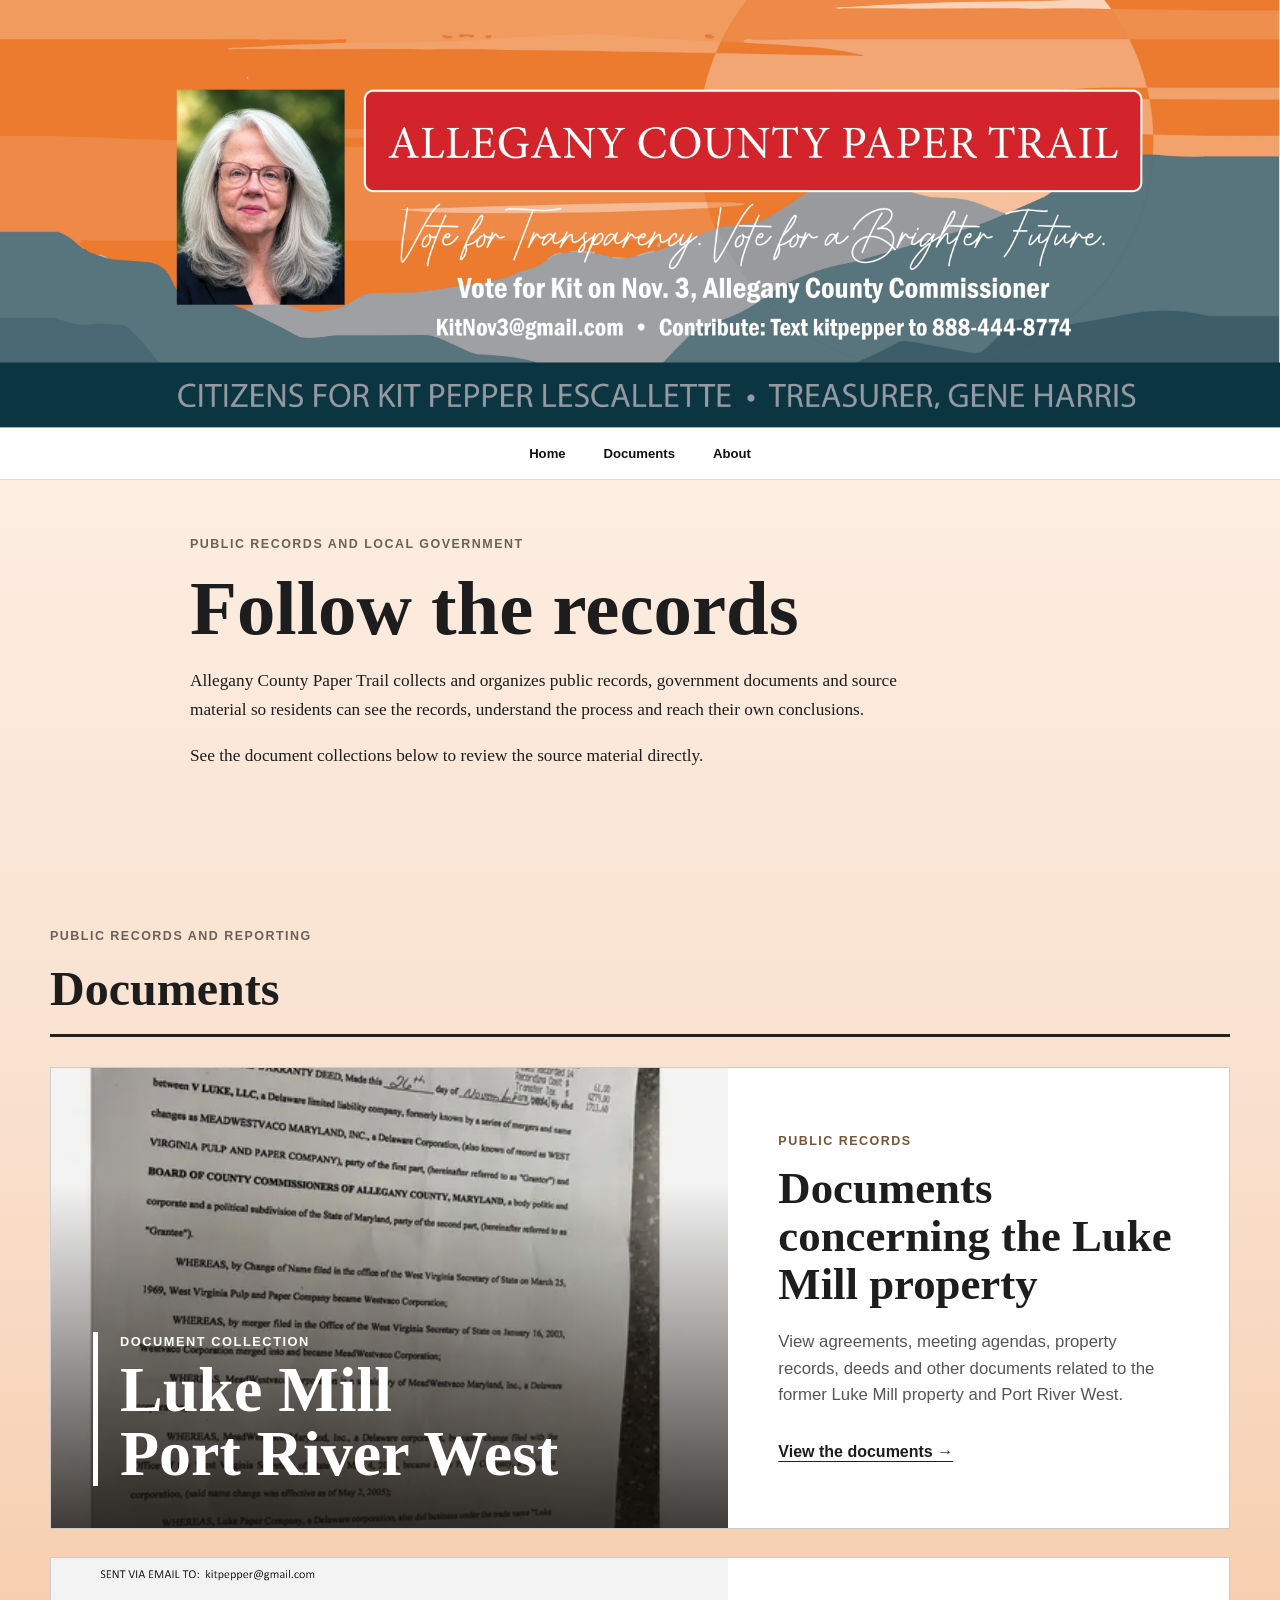
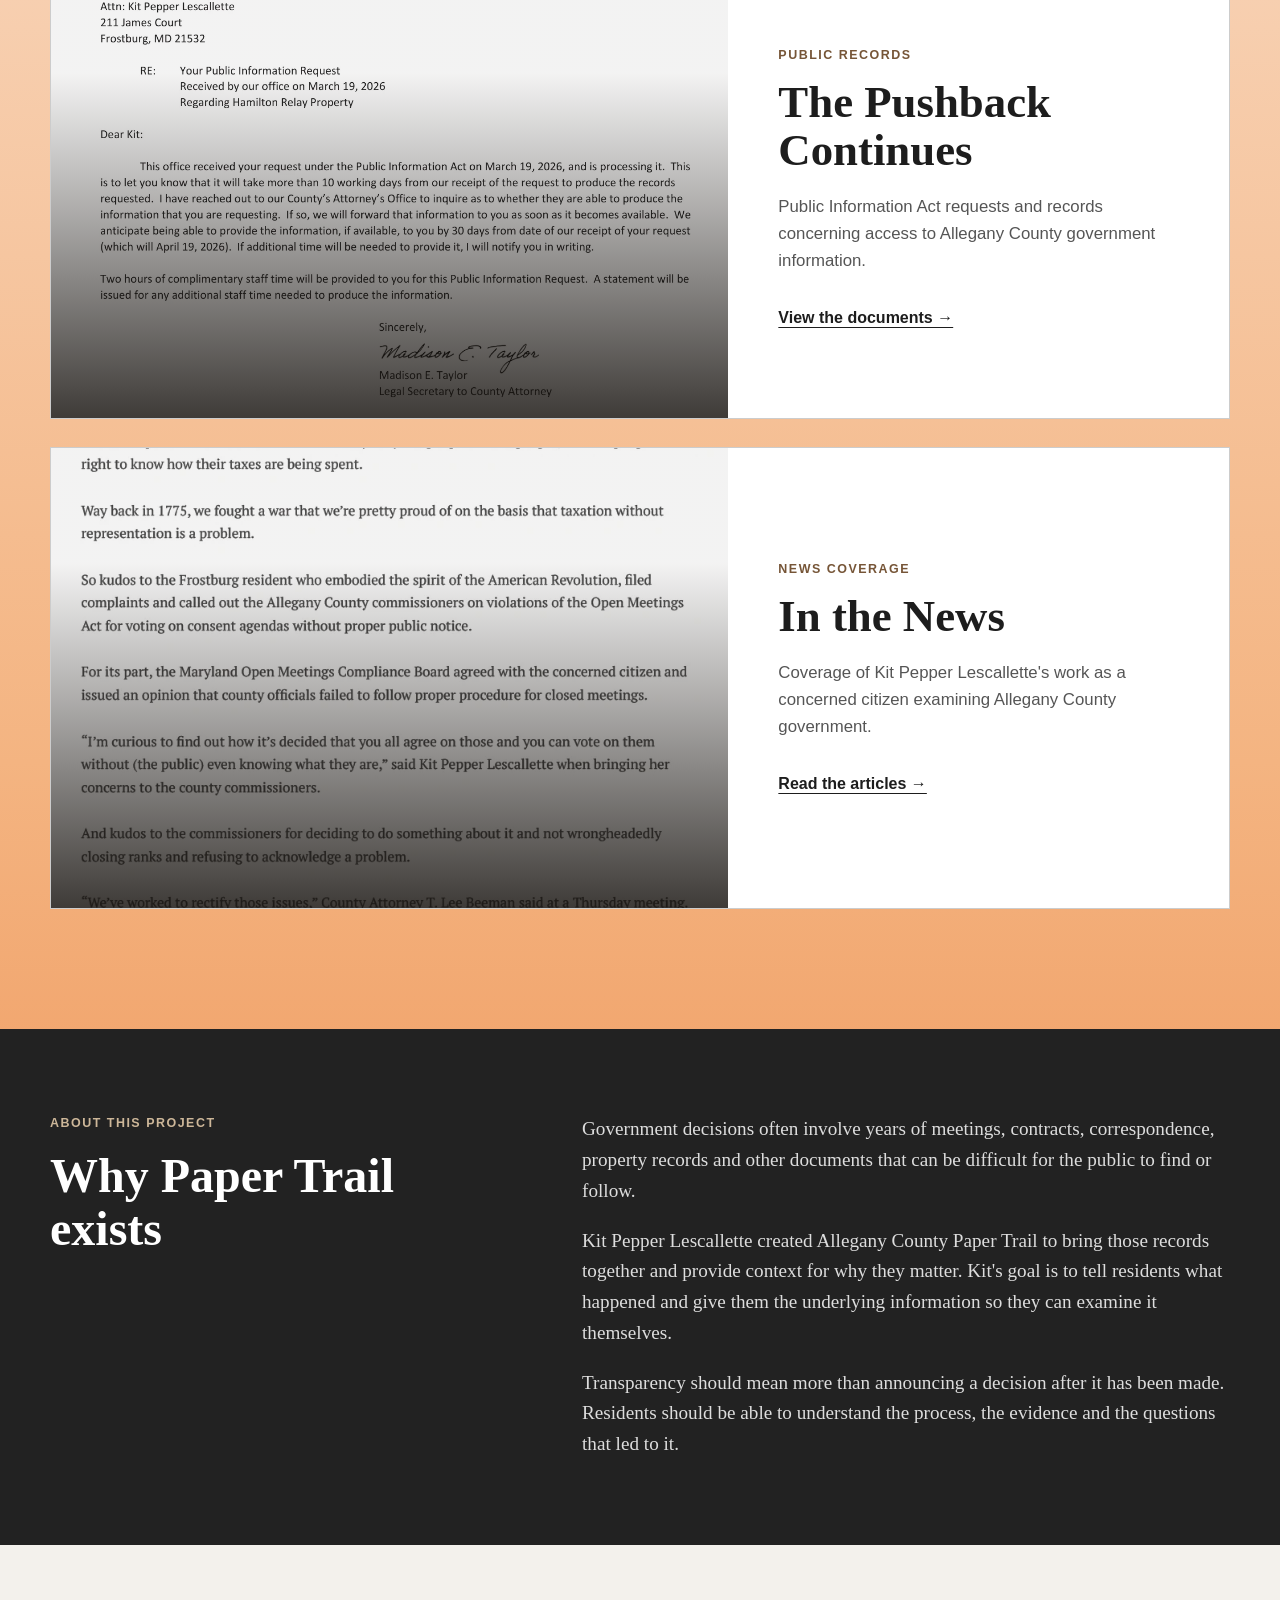
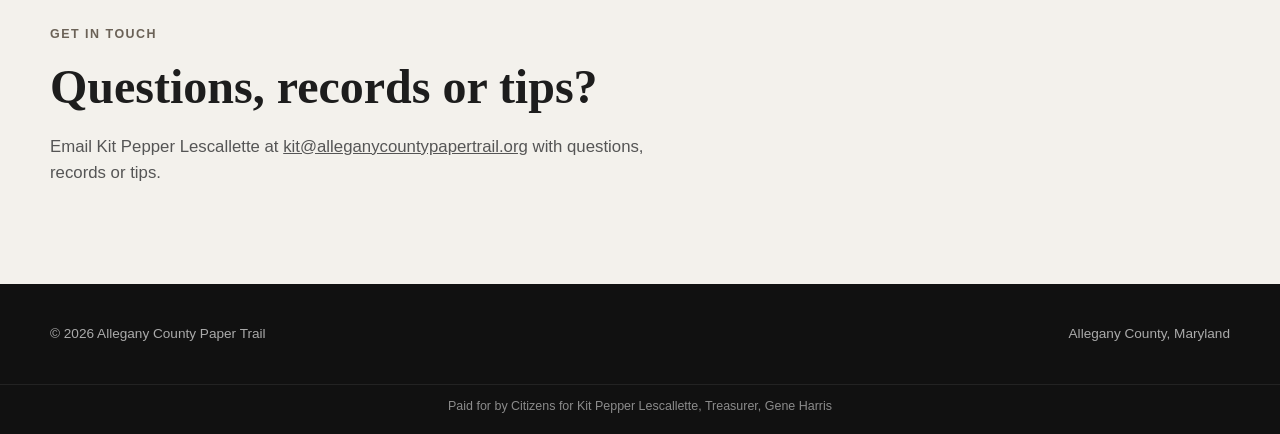
==== commit 552736d7: "Add campaign finance disclaimer to site footers" ====
--- a/index.html
+++ b/index.html
@@ -144,6 +144,7 @@
         </p>
 
     </div>
+    <p class="campaign-disclaimer">Paid for by Citizens for Kit Pepper Lescallette, Treasurer, Gene Harris</p>
 
 </footer>
 
--- a/assets/css/collection-pages.css
+++ b/assets/css/collection-pages.css
@@ -113,3 +113,12 @@
 #documents .news-feature {
     background: linear-gradient(135deg, #194c61, #397e86);
 }
+.site-footer .campaign-disclaimer {
+    margin: 0;
+    padding: 12px 16px 18px;
+    border-top: 1px solid rgba(128, 128, 128, 0.2);
+    text-align: center;
+    font-size: 0.78rem;
+    line-height: 1.5;
+    opacity: 0.8;
+}
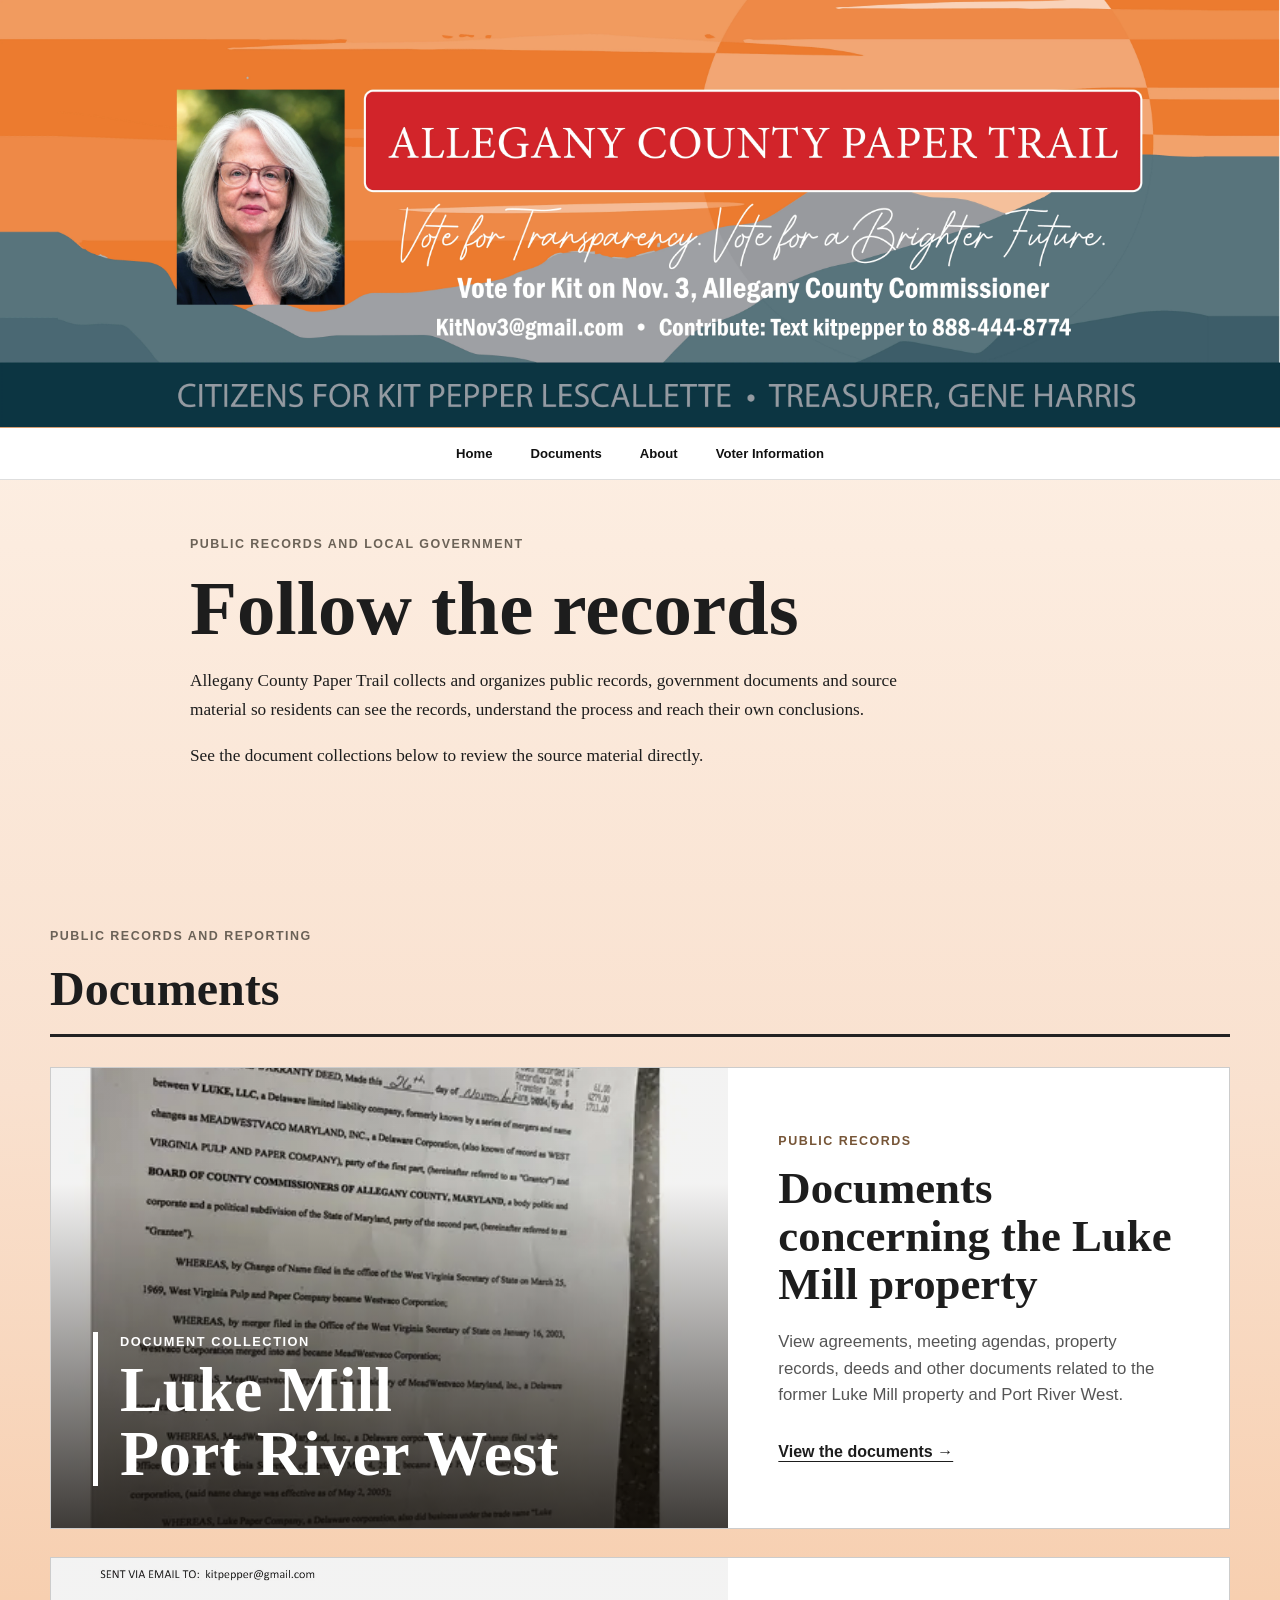
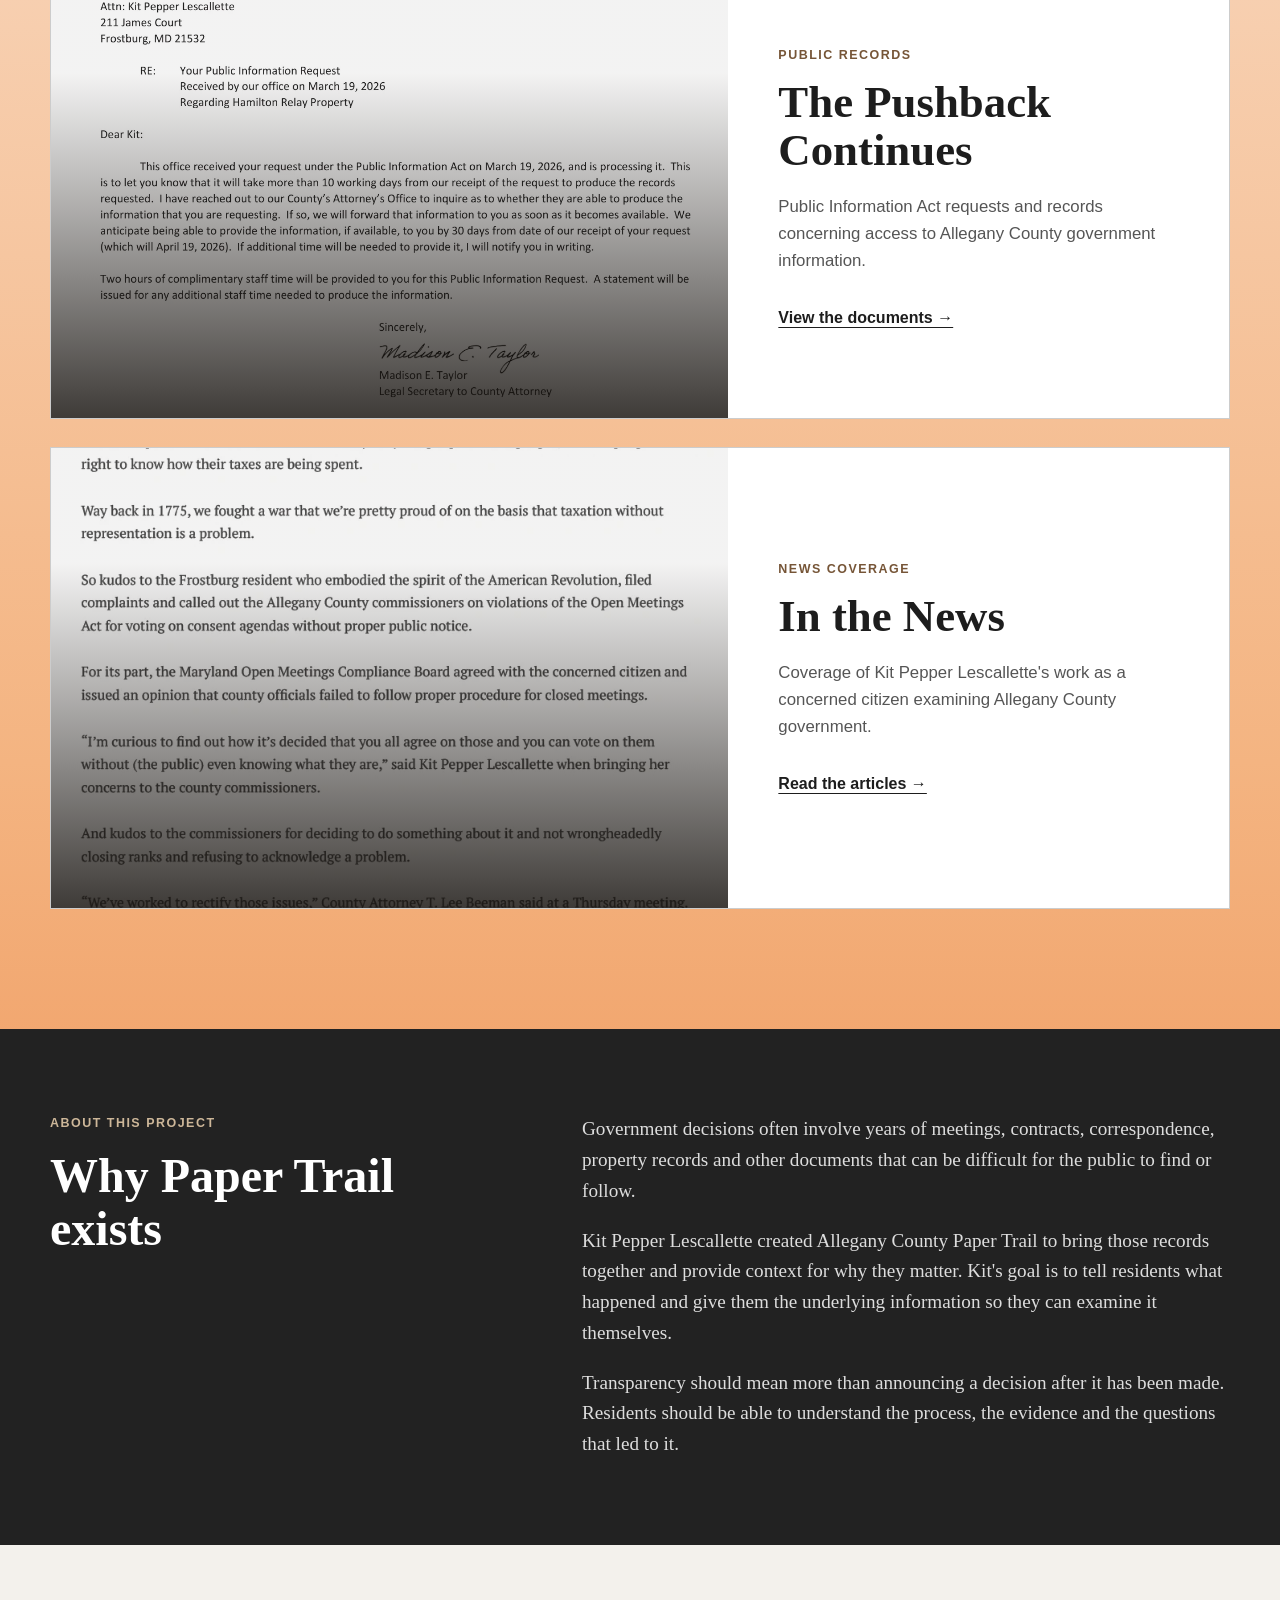
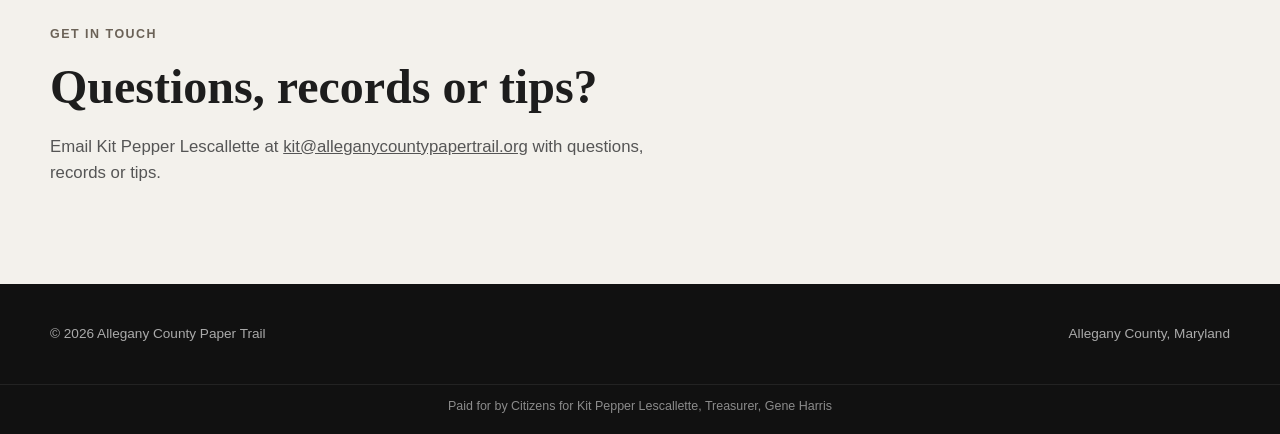
==== commit 7c1a1ad2: "Add Maryland voter information and election timeline" ====
--- a/index.html
+++ b/index.html
@@ -17,7 +17,7 @@
 
 <body>
 
-<section class="site-banner"><img src="assets/images/acpt-banner.webp" alt="Allegany County Paper Trail banner for Kit Pepper Lescallette"></section><nav class="banner-nav" aria-label="Main navigation"><a href="index.html">Home</a><a href="#documents">Documents</a><a href="#about">About</a></nav><section class="home-intro"><div class="home-intro-inner"><p class="section-kicker">Public records and local government</p><h1>Follow the records</h1><p>Allegany County Paper Trail collects and organizes public records, government documents and source material so residents can see the records, understand the process and reach their own conclusions.</p><p>See the document collections below to review the source material directly.</p></div></section><main>
+<section class="site-banner"><img src="assets/images/acpt-banner.webp" alt="Allegany County Paper Trail banner for Kit Pepper Lescallette"></section><nav class="banner-nav" aria-label="Main navigation"><a href="index.html">Home</a><a href="#documents">Documents</a><a href="#about">About</a><a href="voter-information/">Voter Information</a></nav><section class="home-intro"><div class="home-intro-inner"><p class="section-kicker">Public records and local government</p><h1>Follow the records</h1><p>Allegany County Paper Trail collects and organizes public records, government documents and source material so residents can see the records, understand the process and reach their own conclusions.</p><p>See the document collections below to review the source material directly.</p></div></section><main>
 
 
     <section class="section featured-section" id="documents">
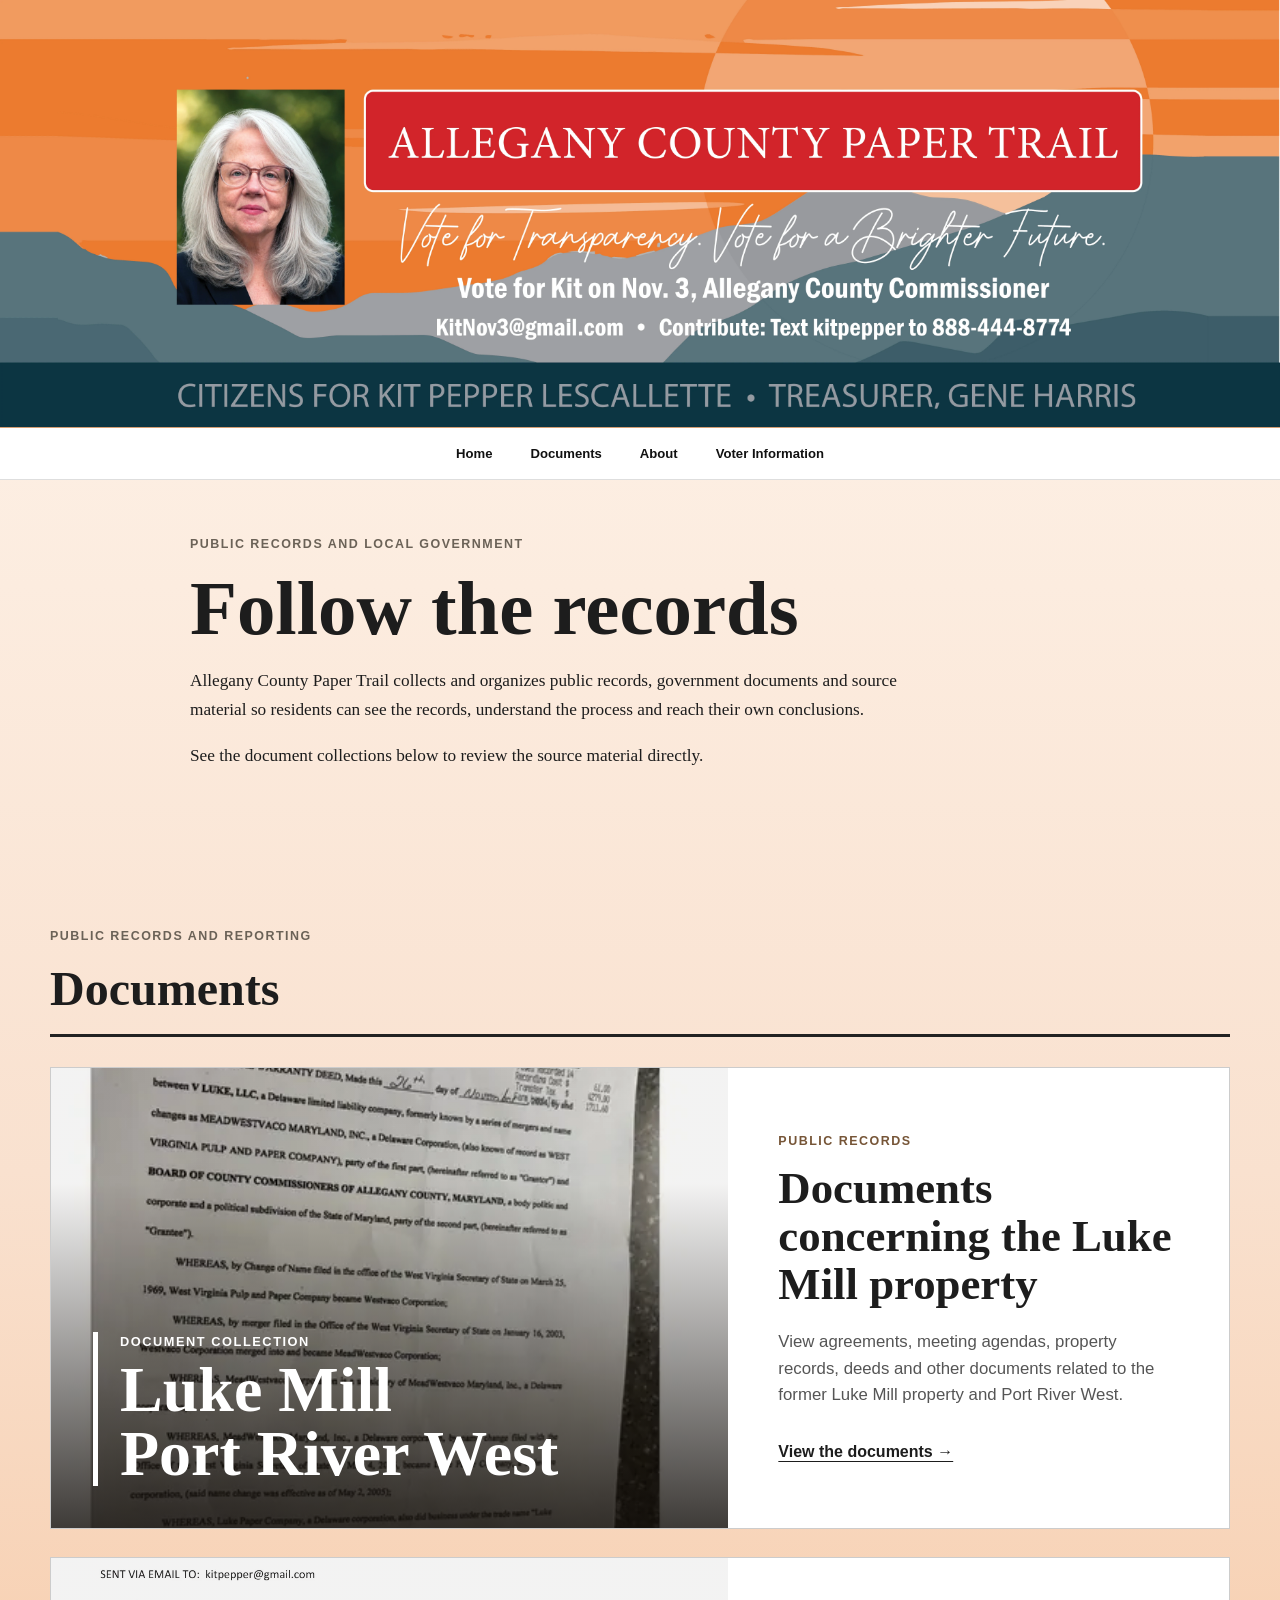
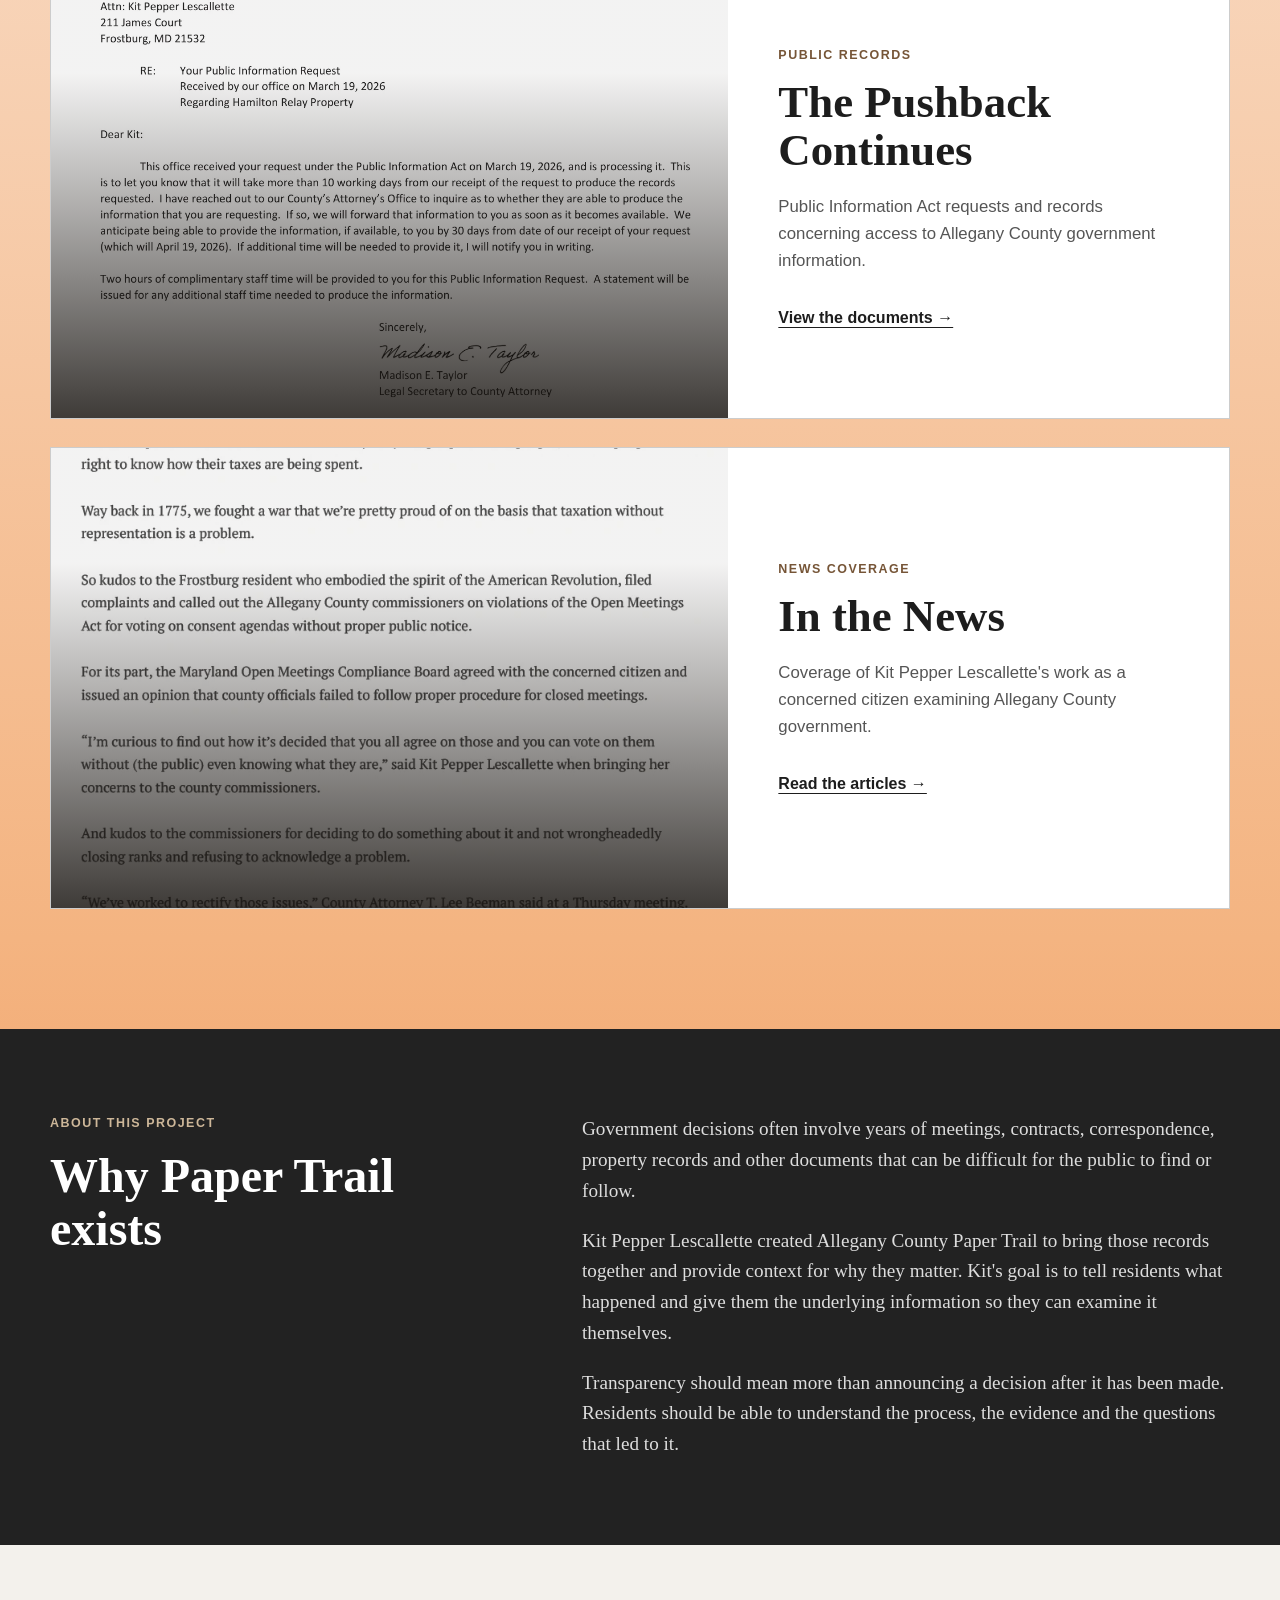
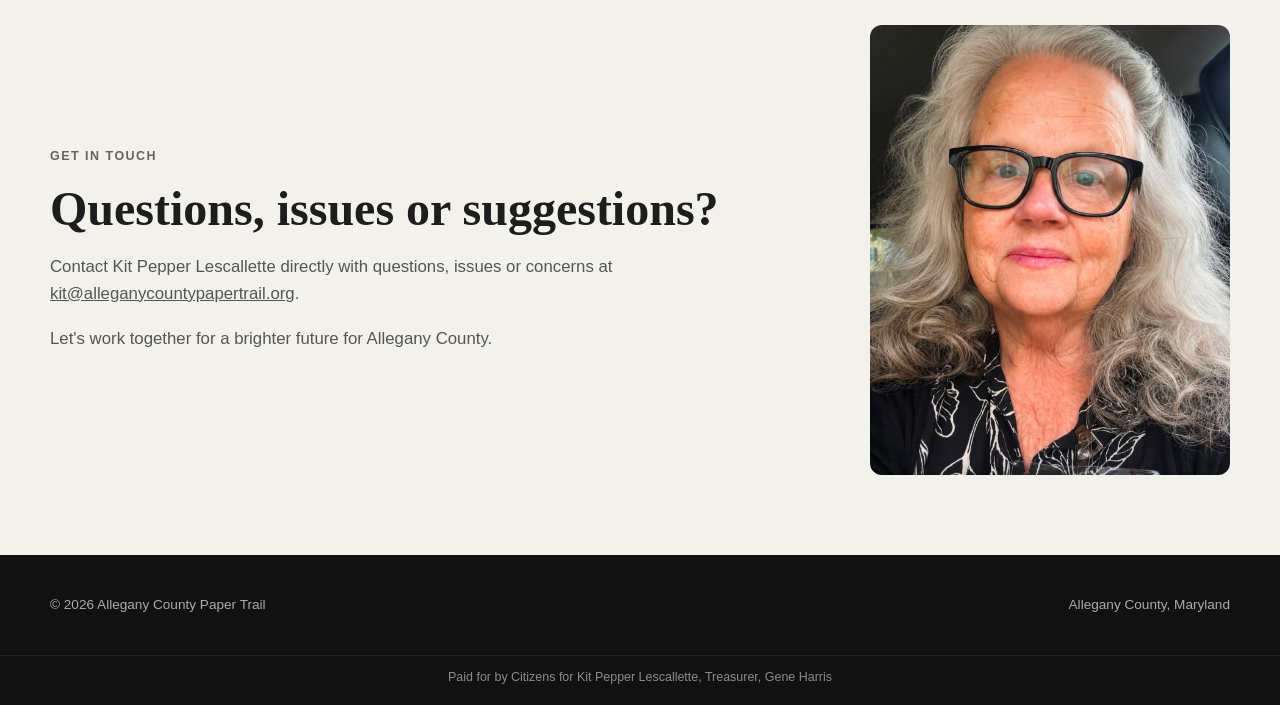
==== commit 6029bcca: "Update homepage contact section with Kit's photo" ====
--- a/index.html
+++ b/index.html
@@ -113,20 +113,35 @@
 
 
     <section class="contact-section" id="contact">
+    <div class="contact-inner">
+        <div class="contact-grid">
 
-        <div class="contact-inner">
+            <div class="contact-copy">
+                <p class="section-kicker">Get in touch</p>
 
-            <p class="section-kicker">Get in touch</p>
+                <h2>Questions, issues or suggestions?</h2>
 
-            <h2>Questions, records or tips?</h2>
+                <p>
+                    Contact Kit Pepper Lescallette directly with questions,
+                    issues or concerns at
+                    <a href="mailto:kit@alleganycountypapertrail.org">kit@alleganycountypapertrail.org</a>.
+                </p>
 
-            <p>
-                Email Kit Pepper Lescallette at <a href="mailto:kit@alleganycountypapertrail.org">kit@alleganycountypapertrail.org</a> with questions, records or tips.
-            </p>
+                <p>
+                    Let's work together for a brighter future for Allegany County.
+                </p>
+            </div>
+
+            <div class="contact-photo">
+                <img
+                    src="assets/images/KitPepperImage.jpeg"
+                    alt="Kit Pepper Lescallette"
+                >
+            </div>
 
         </div>
-
-    </section>
+    </div>
+</section>
 
 </main>
 
--- a/assets/css/styles.css
+++ b/assets/css/styles.css
@@ -336,11 +336,44 @@
     padding: 80px 0;
 }
 
-.contact-inner p:last-child {
+.contact-grid {
+    display: grid;
+    grid-template-columns: minmax(0, 1.3fr) minmax(240px, 360px);
+    gap: 48px;
+    align-items: center;
+}
+
+.contact-copy p:not(.section-kicker) {
     max-width: 650px;
-    margin-top: 20px;
+    margin: 18px 0 0;
     font-size: 1.05rem;
     color: #555555;
+}
+
+.contact-photo {
+    width: 100%;
+    max-width: 360px;
+    aspect-ratio: 4 / 5;
+    overflow: hidden;
+    border-radius: 12px;
+}
+
+.contact-photo img {
+    width: 100%;
+    height: 100%;
+    object-fit: cover;
+    object-position: center top;
+}
+
+@media (max-width: 900px) {
+    .contact-grid {
+        grid-template-columns: 1fr;
+        gap: 30px;
+    }
+
+    .contact-photo {
+        max-width: 320px;
+    }
 }
 
 
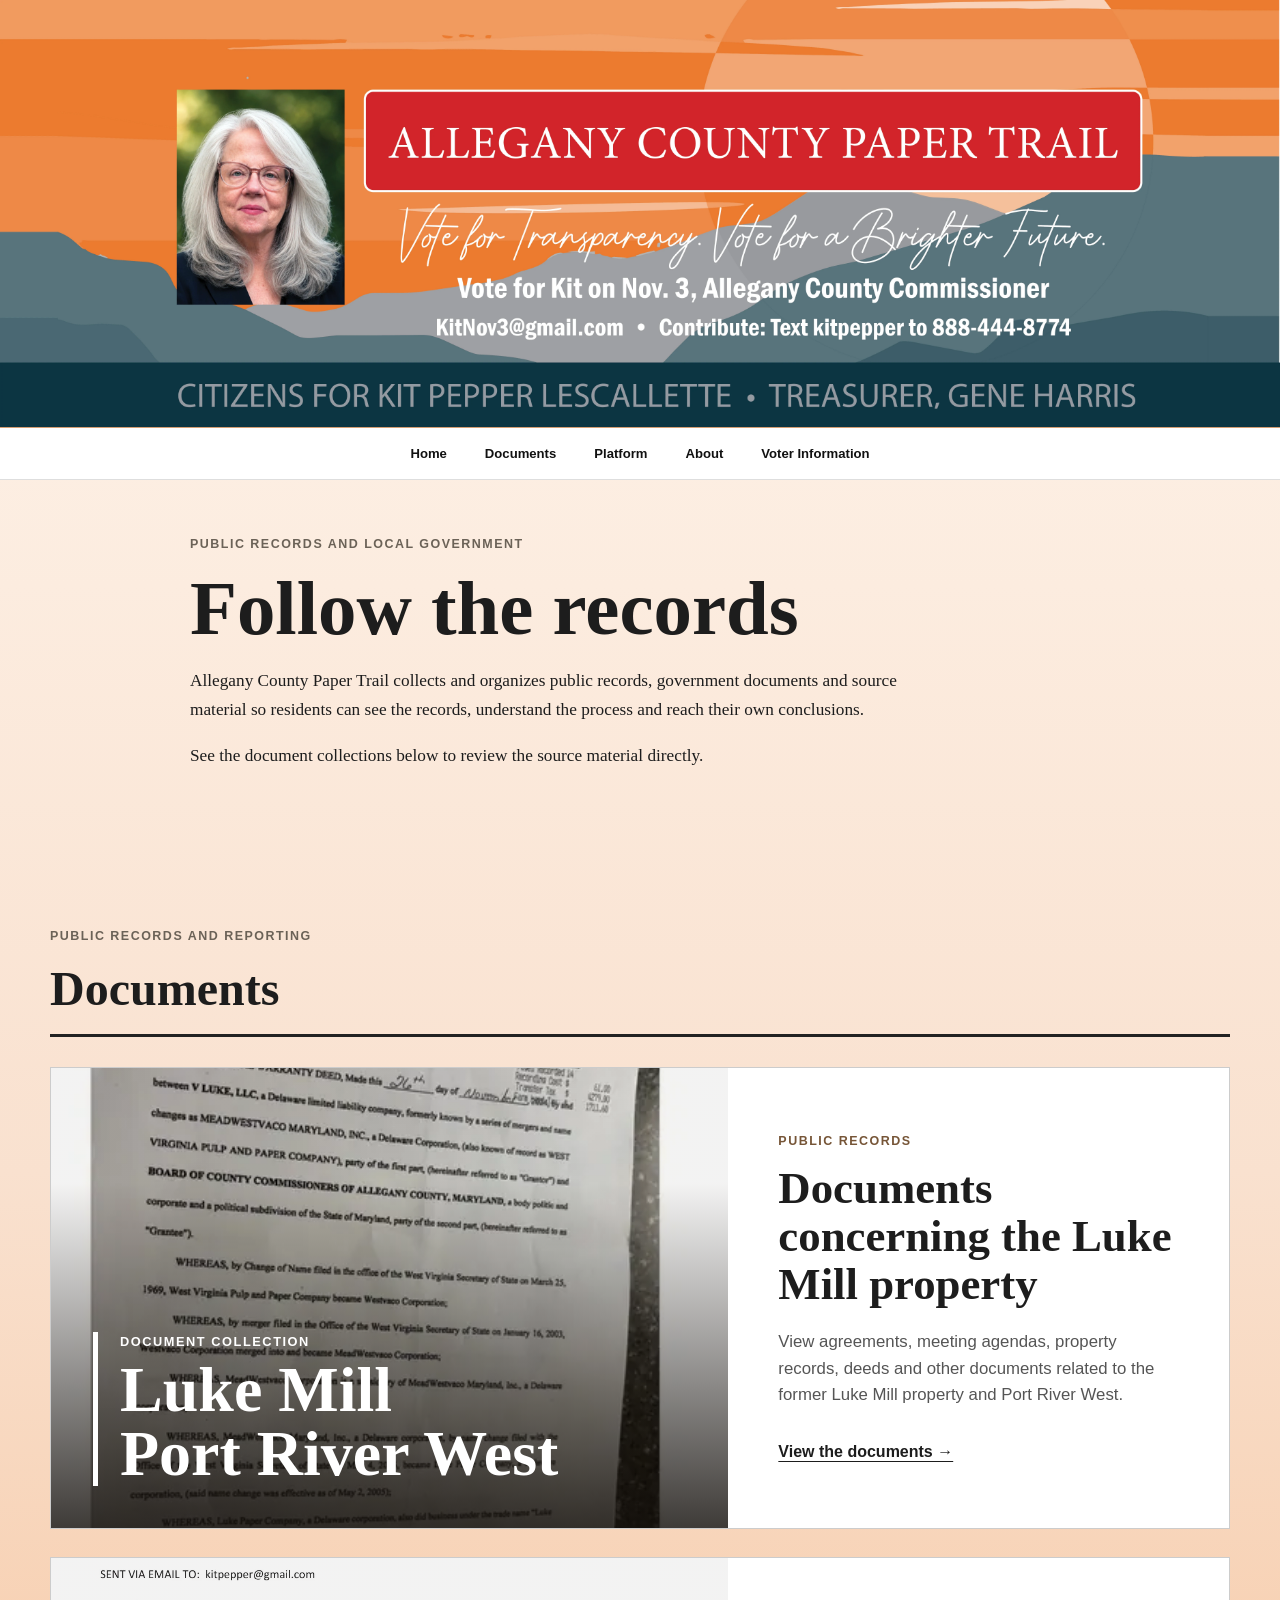
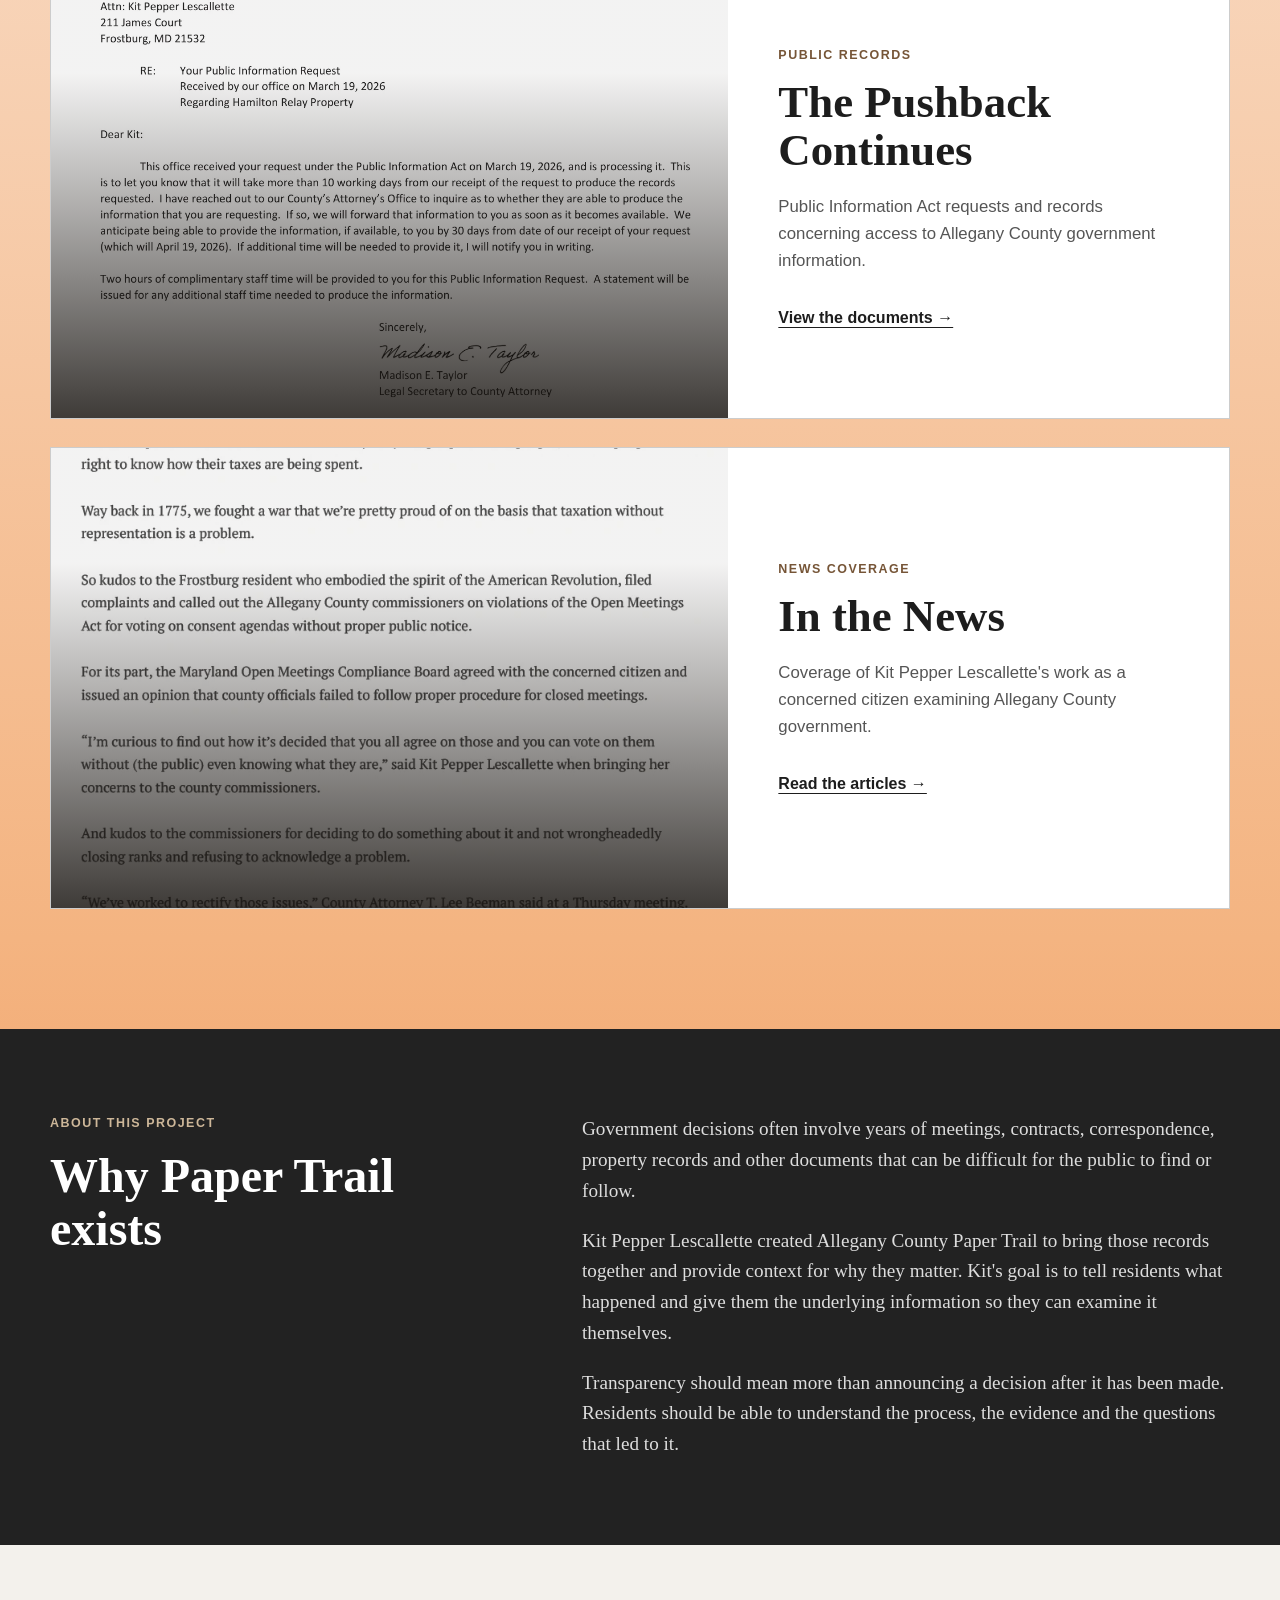
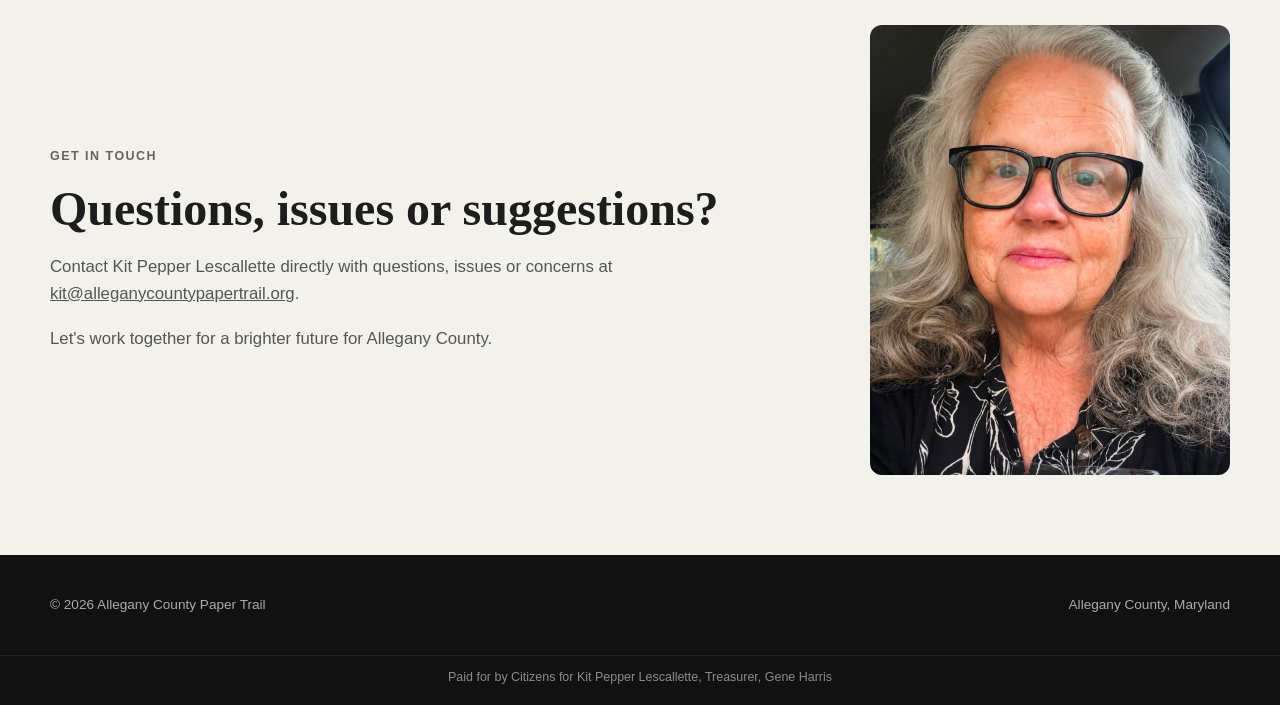
==== commit c1283863: "Add platform landing page and Innovation Incubator proposal" ====
--- a/index.html
+++ b/index.html
@@ -17,7 +17,7 @@
 
 <body>
 
-<section class="site-banner"><img src="assets/images/acpt-banner.webp" alt="Allegany County Paper Trail banner for Kit Pepper Lescallette"></section><nav class="banner-nav" aria-label="Main navigation"><a href="index.html">Home</a><a href="#documents">Documents</a><a href="#about">About</a><a href="voter-information/">Voter Information</a></nav><section class="home-intro"><div class="home-intro-inner"><p class="section-kicker">Public records and local government</p><h1>Follow the records</h1><p>Allegany County Paper Trail collects and organizes public records, government documents and source material so residents can see the records, understand the process and reach their own conclusions.</p><p>See the document collections below to review the source material directly.</p></div></section><main>
+<section class="site-banner"><img src="assets/images/acpt-banner.webp" alt="Allegany County Paper Trail banner for Kit Pepper Lescallette"></section><nav class="banner-nav" aria-label="Main navigation"><a href="index.html">Home</a><a href="#documents">Documents</a><a href="platform/">Platform</a><a href="#about">About</a><a href="voter-information/">Voter Information</a></nav><section class="home-intro"><div class="home-intro-inner"><p class="section-kicker">Public records and local government</p><h1>Follow the records</h1><p>Allegany County Paper Trail collects and organizes public records, government documents and source material so residents can see the records, understand the process and reach their own conclusions.</p><p>See the document collections below to review the source material directly.</p></div></section><main>
 
 
     <section class="section featured-section" id="documents">
@@ -167,11 +167,3 @@
 
 </body>
 </html>
-
-
-
-
-
-
-
-
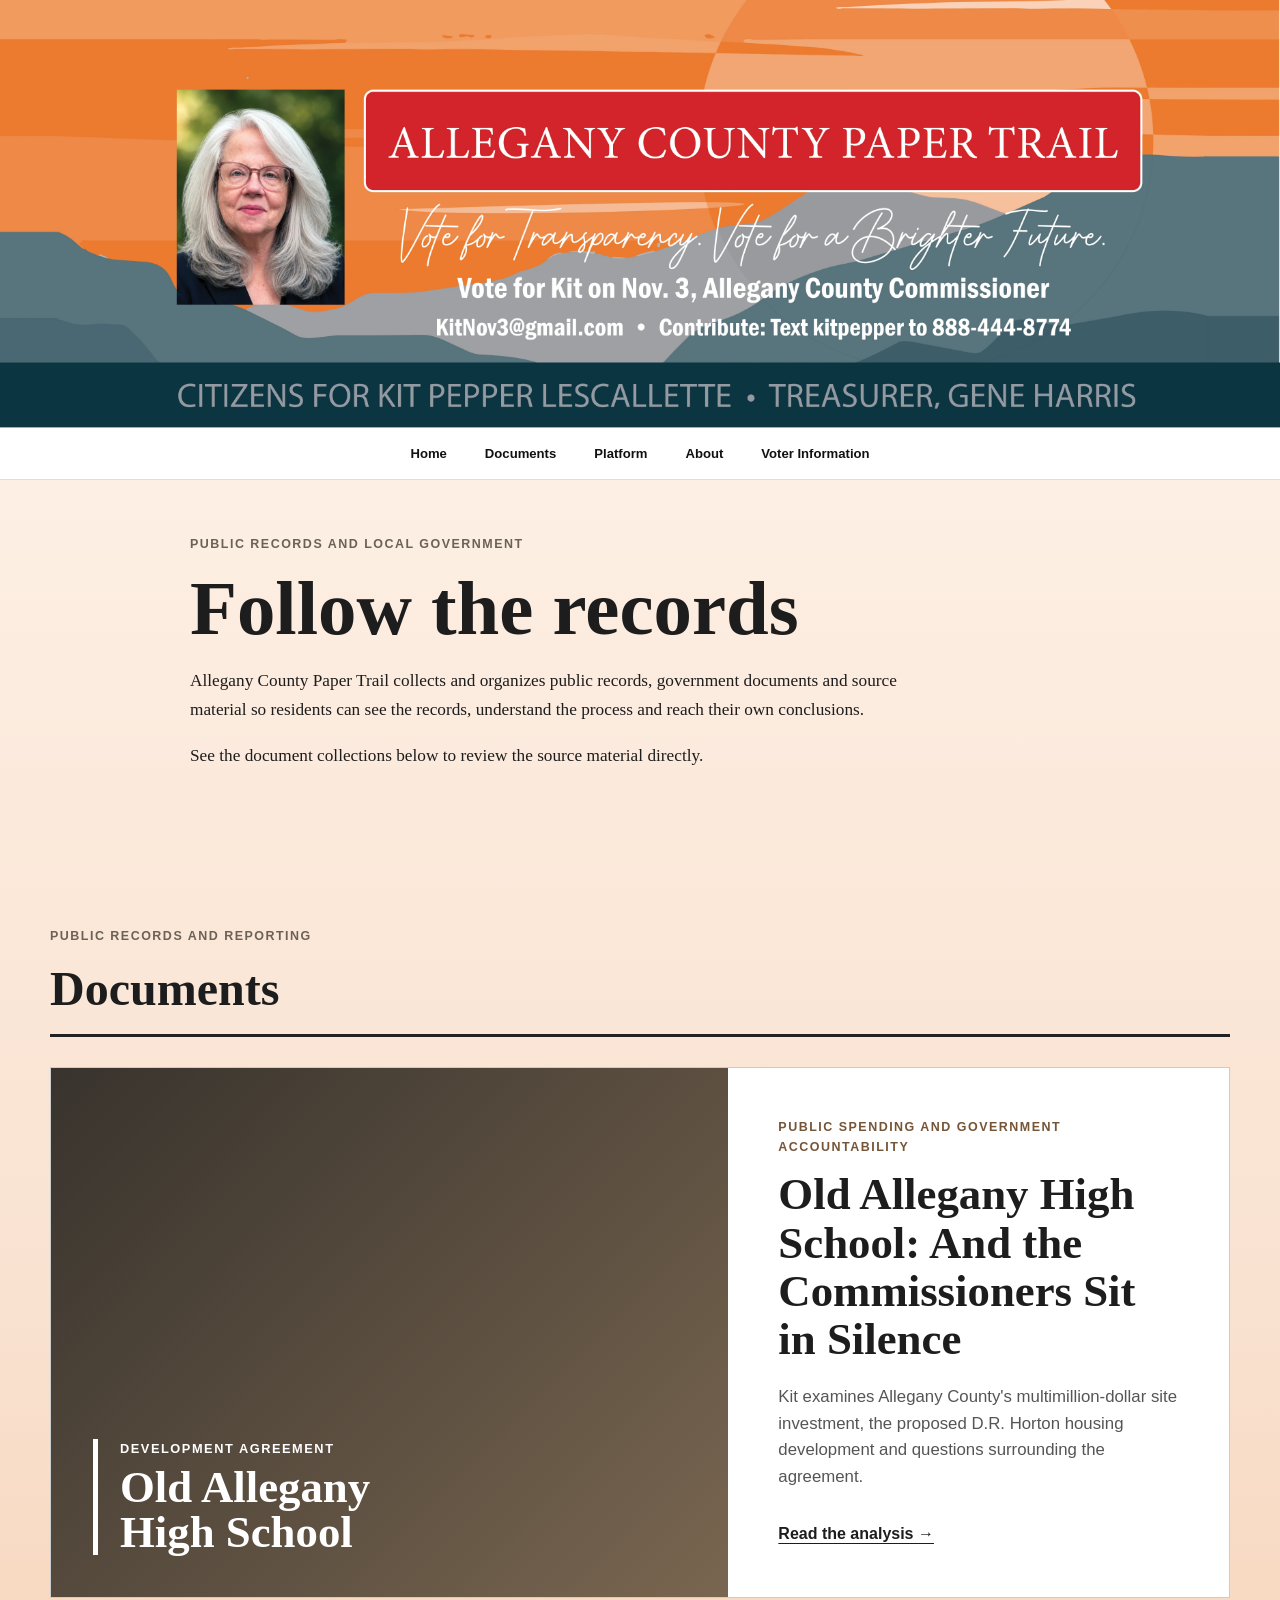
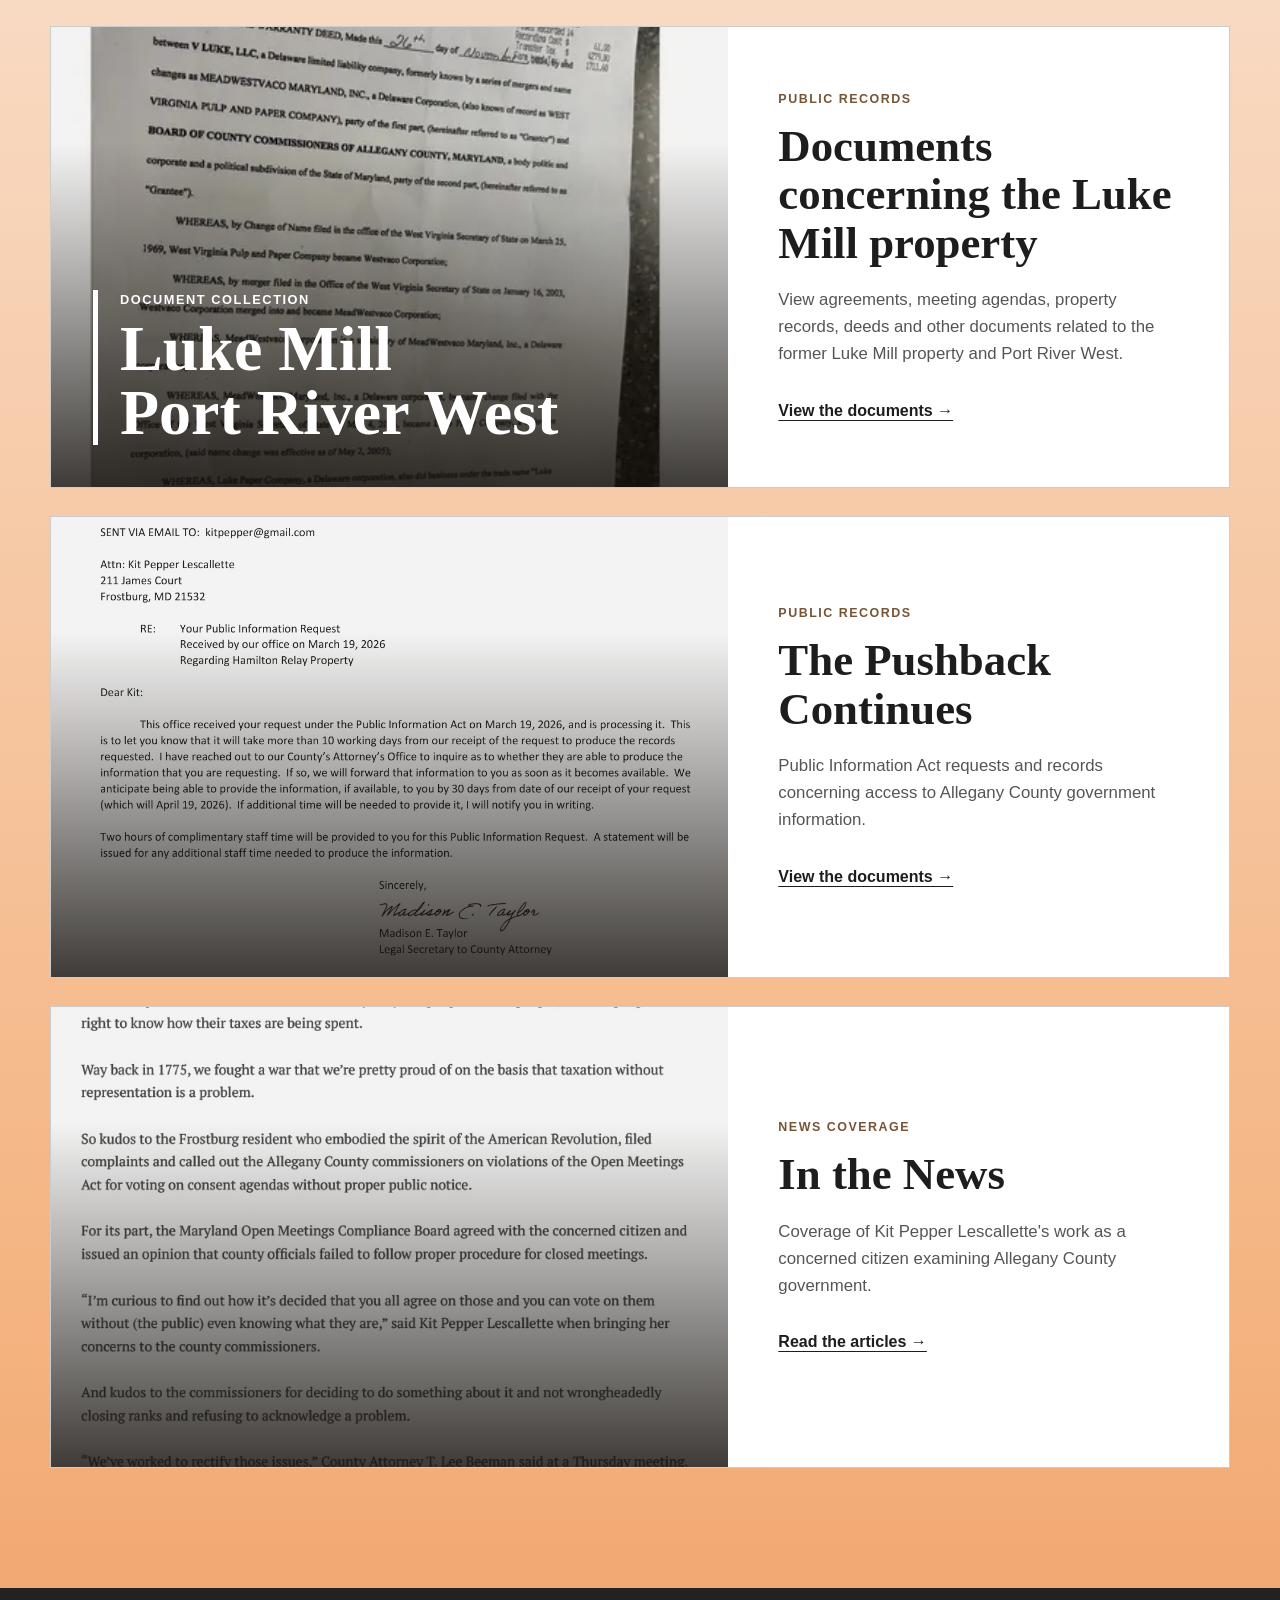
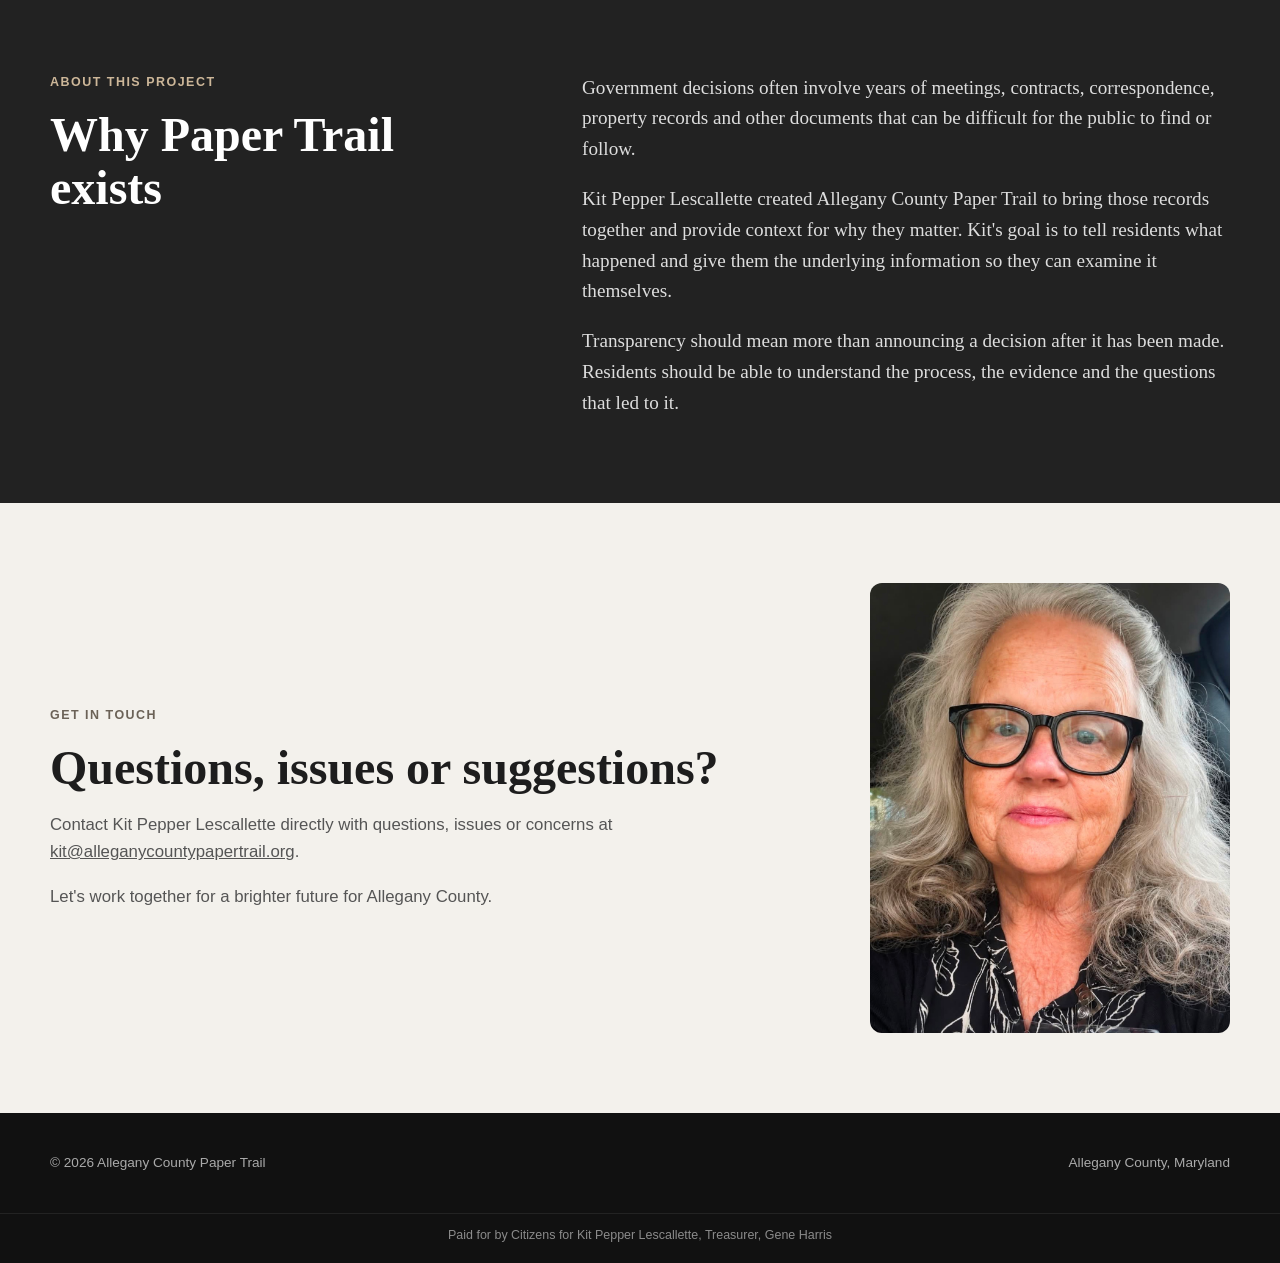
==== commit 72672bc7: "Publish Old Allegany High School and Watershed Management pages" ====
--- a/index.html
+++ b/index.html
@@ -26,6 +26,25 @@
             <p class="section-kicker">Public records and reporting</p>
             <h2>Documents</h2>
         </div>
+
+        <a class="featured-card" href="old-allegany-high-school/">
+            <div class="featured-image-placeholder">
+                <div>
+                    <span>Development Agreement</span>
+                    <strong>Old Allegany<br>High School</strong>
+                </div>
+            </div>
+
+            <div class="featured-content">
+                <p class="card-label">Public Spending and Government Accountability</p>
+
+                <h3>Old Allegany High School: And the Commissioners Sit in Silence</h3>
+
+                <p>Kit examines Allegany County's multimillion-dollar site investment, the proposed D.R. Horton housing development and questions surrounding the agreement.</p>
+
+                <span class="card-link">Read the analysis &rarr;</span>
+            </div>
+        </a>
 
         <a class="featured-card" href="luke-mill/">
 
@@ -93,6 +112,8 @@
                 <span class="card-link">Read the articles &rarr;</span>
             </div>
         </a>
+
+
     </section>
 
 
